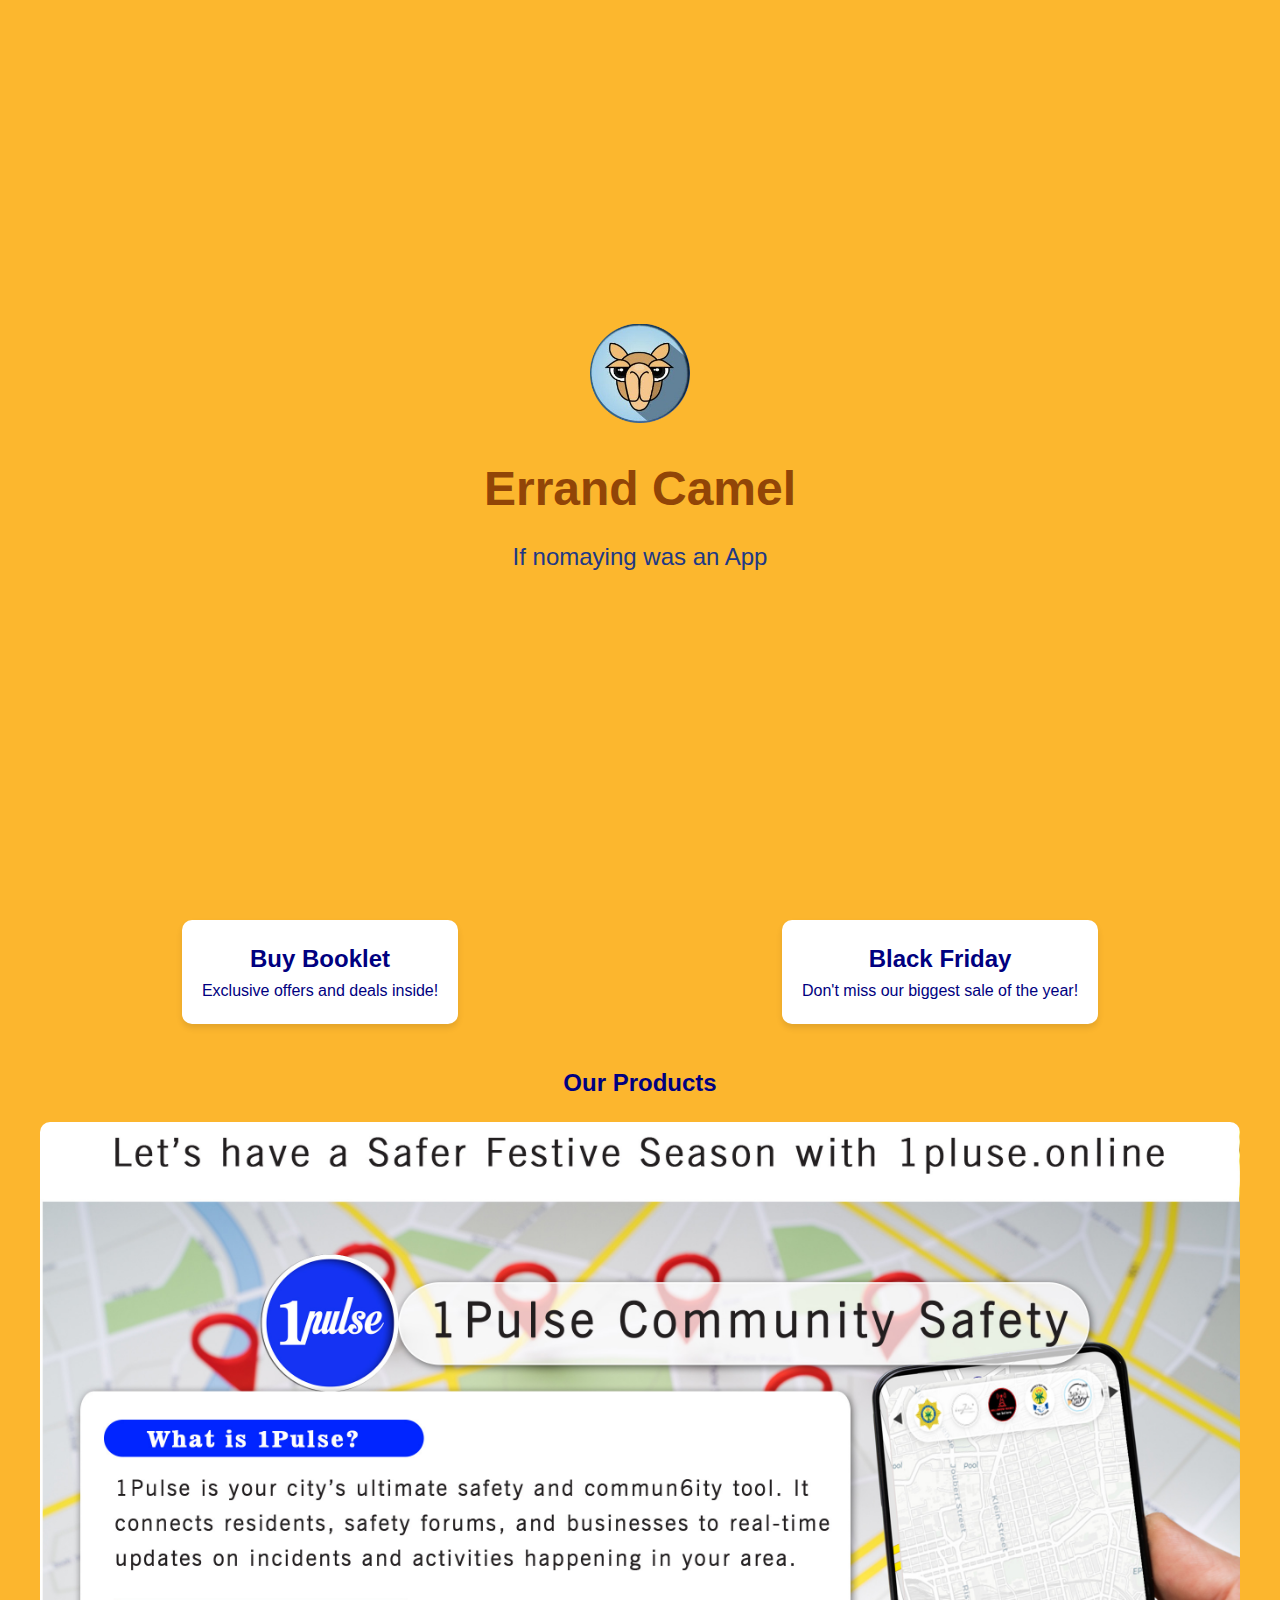
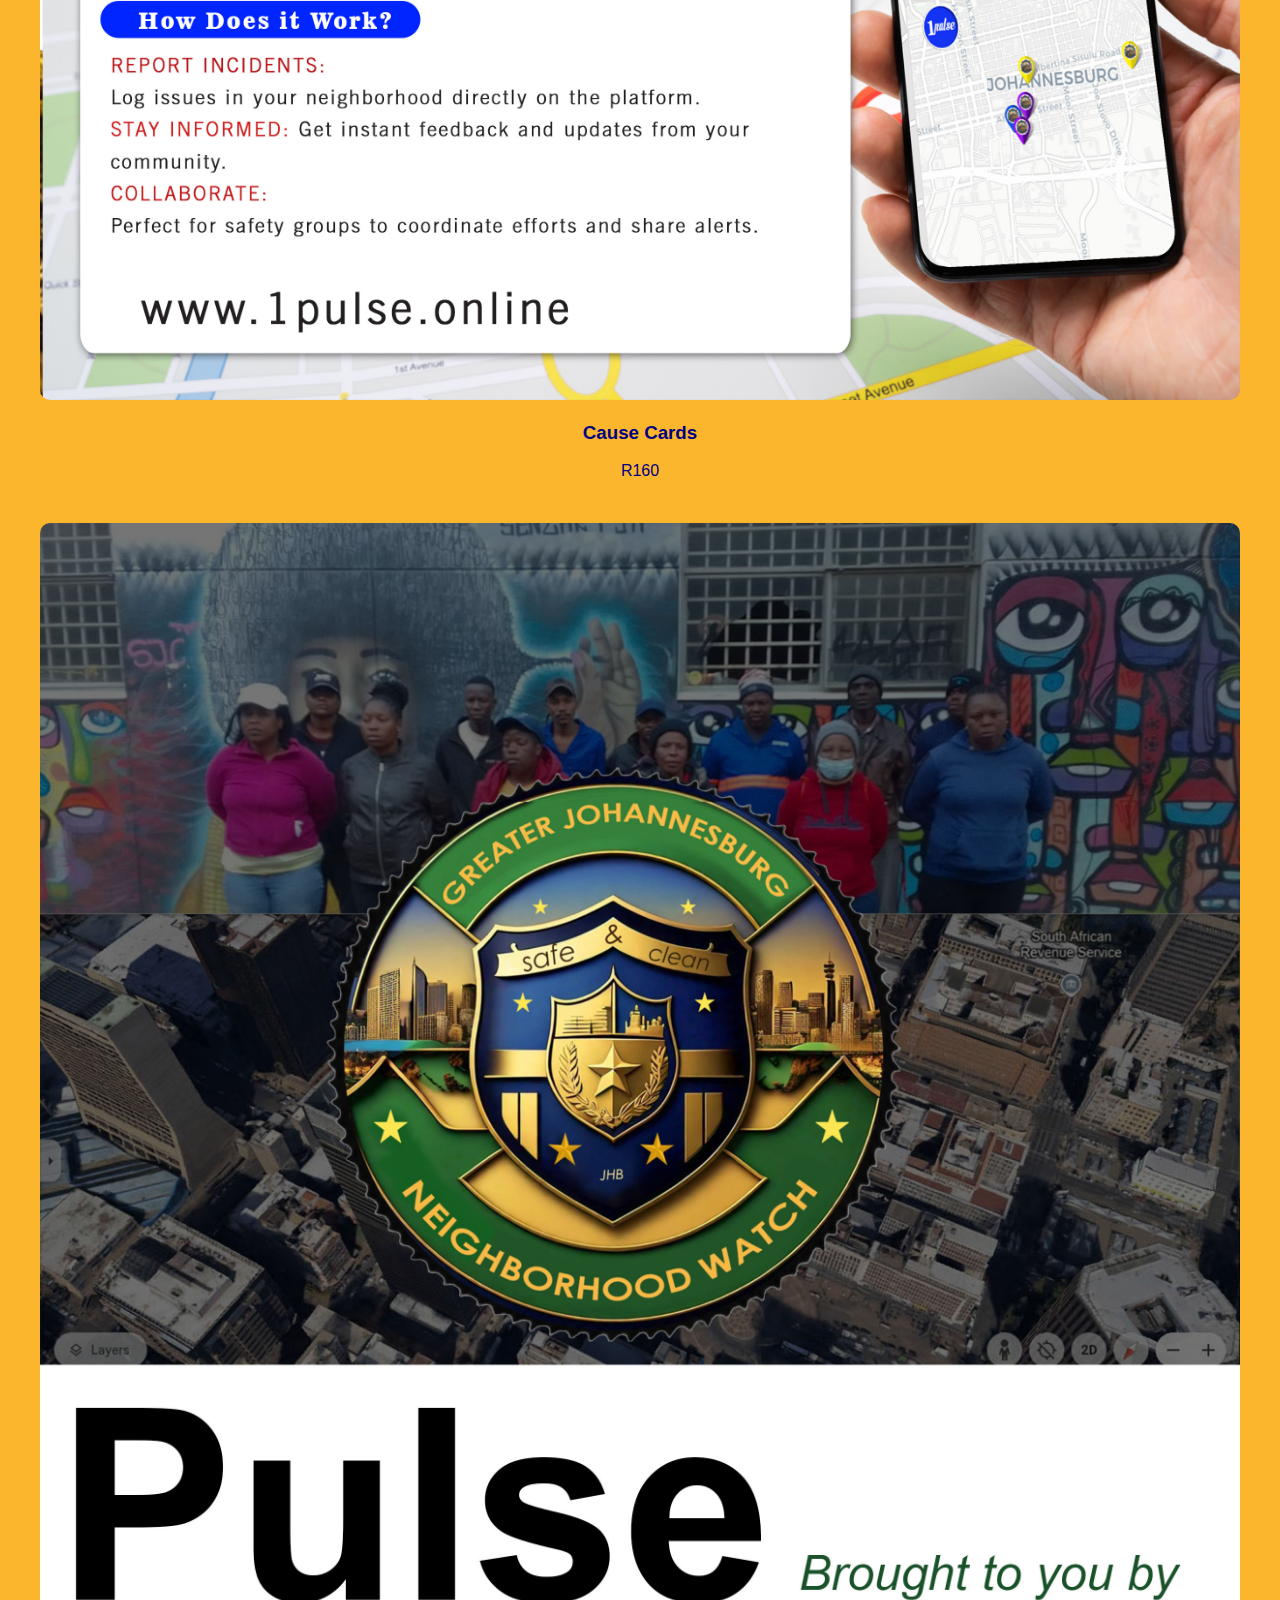
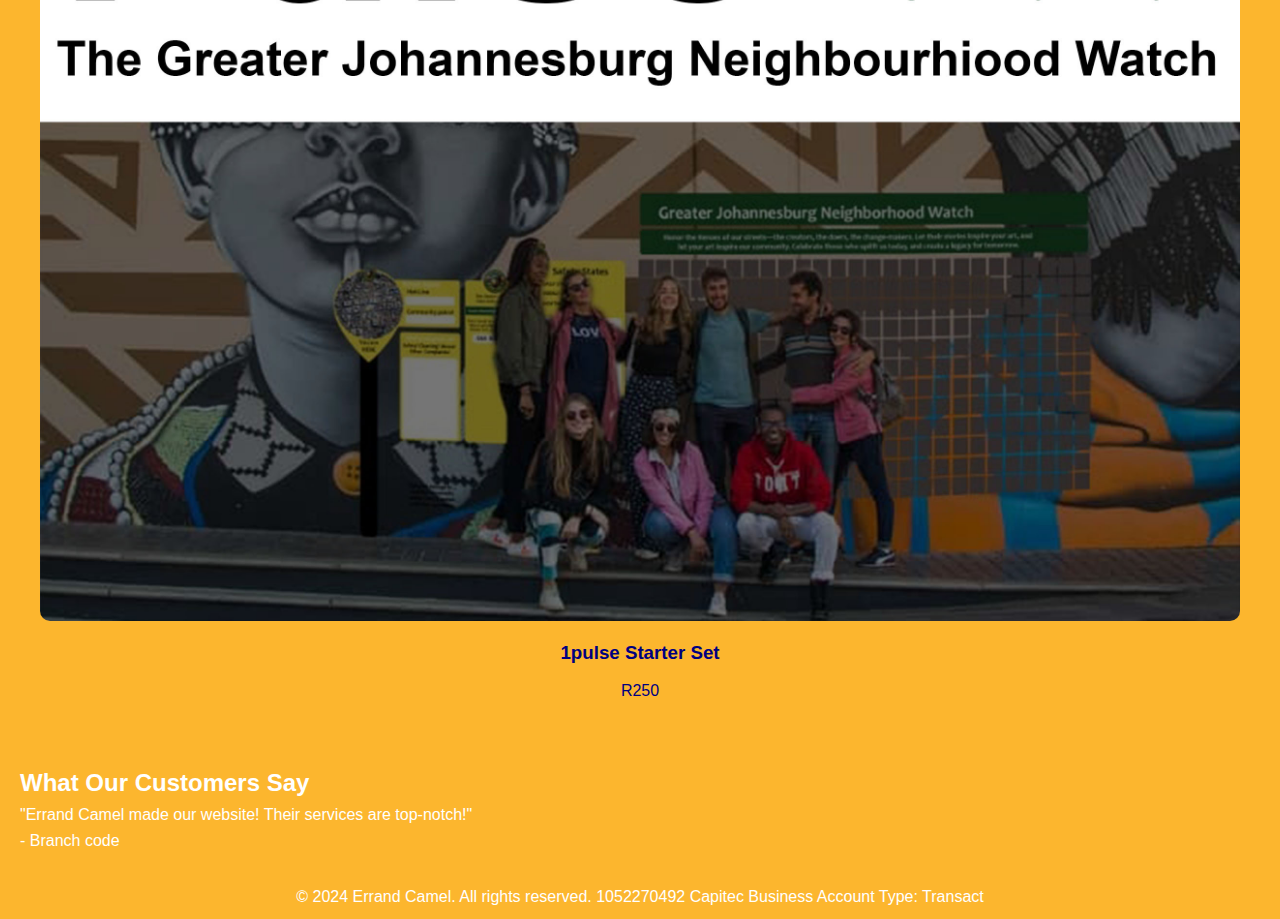
==== index.html @ 36457afc "eft" ====
<!DOCTYPE html>
<html lang="en">
<head>
    <meta charset="UTF-8">
    <meta name="viewport" content="width=device-width, initial-scale=1.0">
    <title>Errand Camel</title>
    <link rel="stylesheet" href="styles.css">
</head>
<body>
    <header class="hero">
        <div class="hero-content">
            <img src="errand camel logo.png" alt="Errand Camel Logo" class="logo">
            <h1 class="brand-name">Errand Camel</h1>
            <p class="slogan">If nomaying was an App</p>
        </div>
    </header>

    <section class="cta-section">
        <div class="cta">
            <h2>Buy Booklet</h2>
            <p>Exclusive offers and deals inside!</p>
        </div>
        <div class="cta">
            <h2>Black Friday</h2>
            <p>Don't miss our biggest sale of the year!</p>
        </div>
    </section>

    <section class="products">
        <h2>Our Products</h2>
        <div class="product-grid">
            <!-- Repeat this div for 10 products -->
            <div class="product">
                <img src="Selling.jpg" alt="Product 1">
                <h3>Cause Cards</h3>
                <p>R160</p>
            </div>
        </div>

        <div class="product-grid">
            <!-- Repeat this div for 10 products -->
            <div class="product">
                <img src="Pulse Cover.jpg" alt="Product 1">
                <h3>1pulse Starter Set</h3>
                <p>R250</p>
            </div>
        </div>
    </section>

    <section class="testimonials">
        <h2>What Our Customers Say</h2>
        <div class="testimonial">
            <p>"Errand Camel made our website! Their services are top-notch!"</p>
            <p>- Branch code</p>
        </div>
        <!-- Add more testimonials -->
    </section>

    <footer>
        <p>&copy; 2024 Errand Camel. All rights reserved. 1052270492
            Capitec Business Account
            Type: Transact</p>
    </footer>
</body>
</html>
---- styles.css ----
/* General Reset */
* {
    margin: 0;
    padding: 0;
    box-sizing: border-box;
}

body {
    font-family: 'Arial', sans-serif;
    color: navy;
    line-height: 1.6;
}

.hero {
    background-image: url('yellow.jpg');
    background-size: cover;
    background-position: center;
    height: 100vh;
    display: flex;
    align-items: center;
    justify-content: center;
    text-align: center;
    color: rgb(145, 69, 7);
}


.slogan {
    font-size: 1.5rem;
    font-style: normal;
    color: rgb(32, 56, 133);
}

.cta-section {
    display: flex;
    justify-content: space-around;
    background-color: #fcb62e;
    padding: 20px;
}


.hero-content .logo {
    width: 100px;
    height: auto;
    margin-bottom: 20px;
}

.brand-name {
    font-size: 3rem;
    margin-bottom: 10px;
    font-family: 'Bauhaus 93', sans-serif;
}


.cta {
    text-align: center;
    background-color: #ffffff;
    padding: 20px;
    border-radius: 10px;
    box-shadow: 0 4px 6px rgba(0, 0, 0, 0.1);
    opacity: ;
}

.products {
    padding: 20px;
    text-align: center;
    background-color: #fcb62e;
}

.product-grid {
    display: grid;
    grid-template-columns: repeat(auto-fit, minmax(150px, 1fr));
    gap: 20px;
    padding: 20px;
}

.product img {
    width: 100%;
    border-radius: 10px;
}

.product h3 {
    margin: 10px 0;
}

.testimonials {
    padding: 20px;
    background-color: #fcb62e;
    color: white;
}

footer {
    background-color: #fcb62e;
    color: white;
    text-align: center;
    padding: 10px;
}
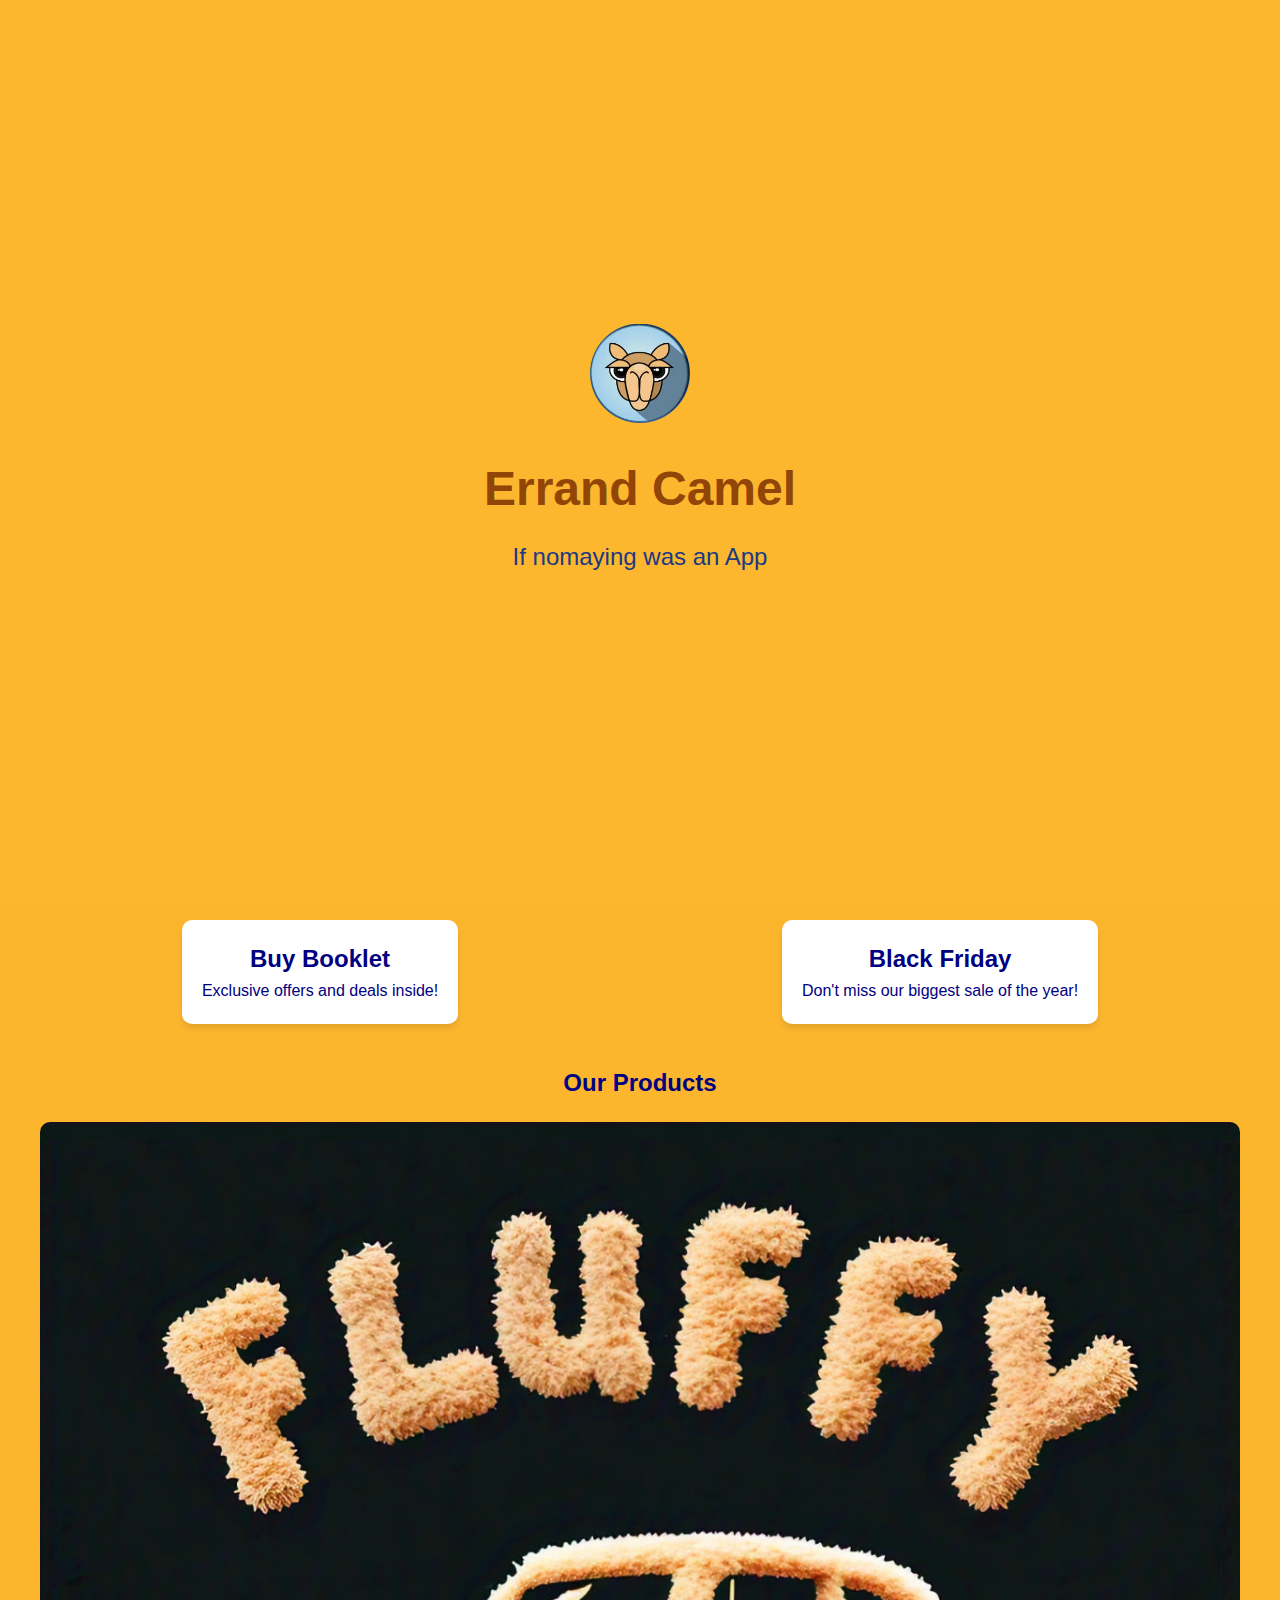
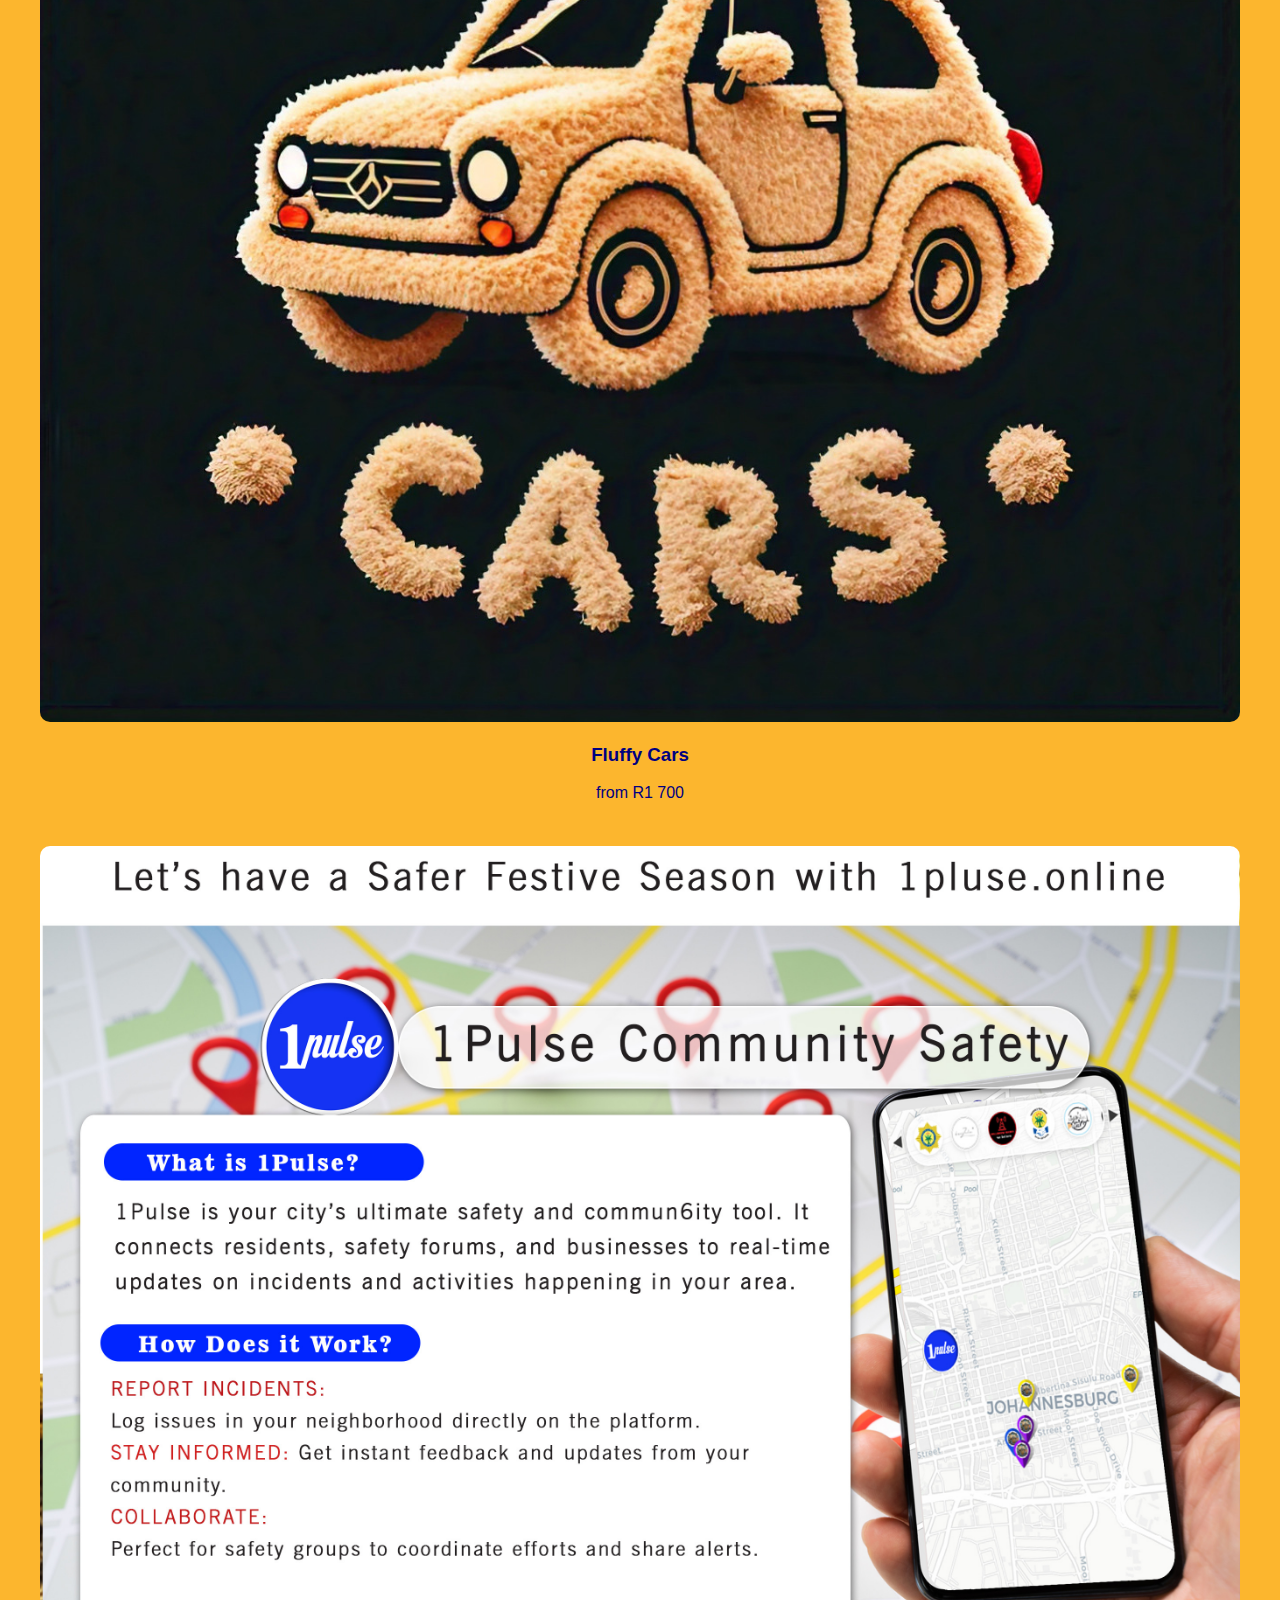
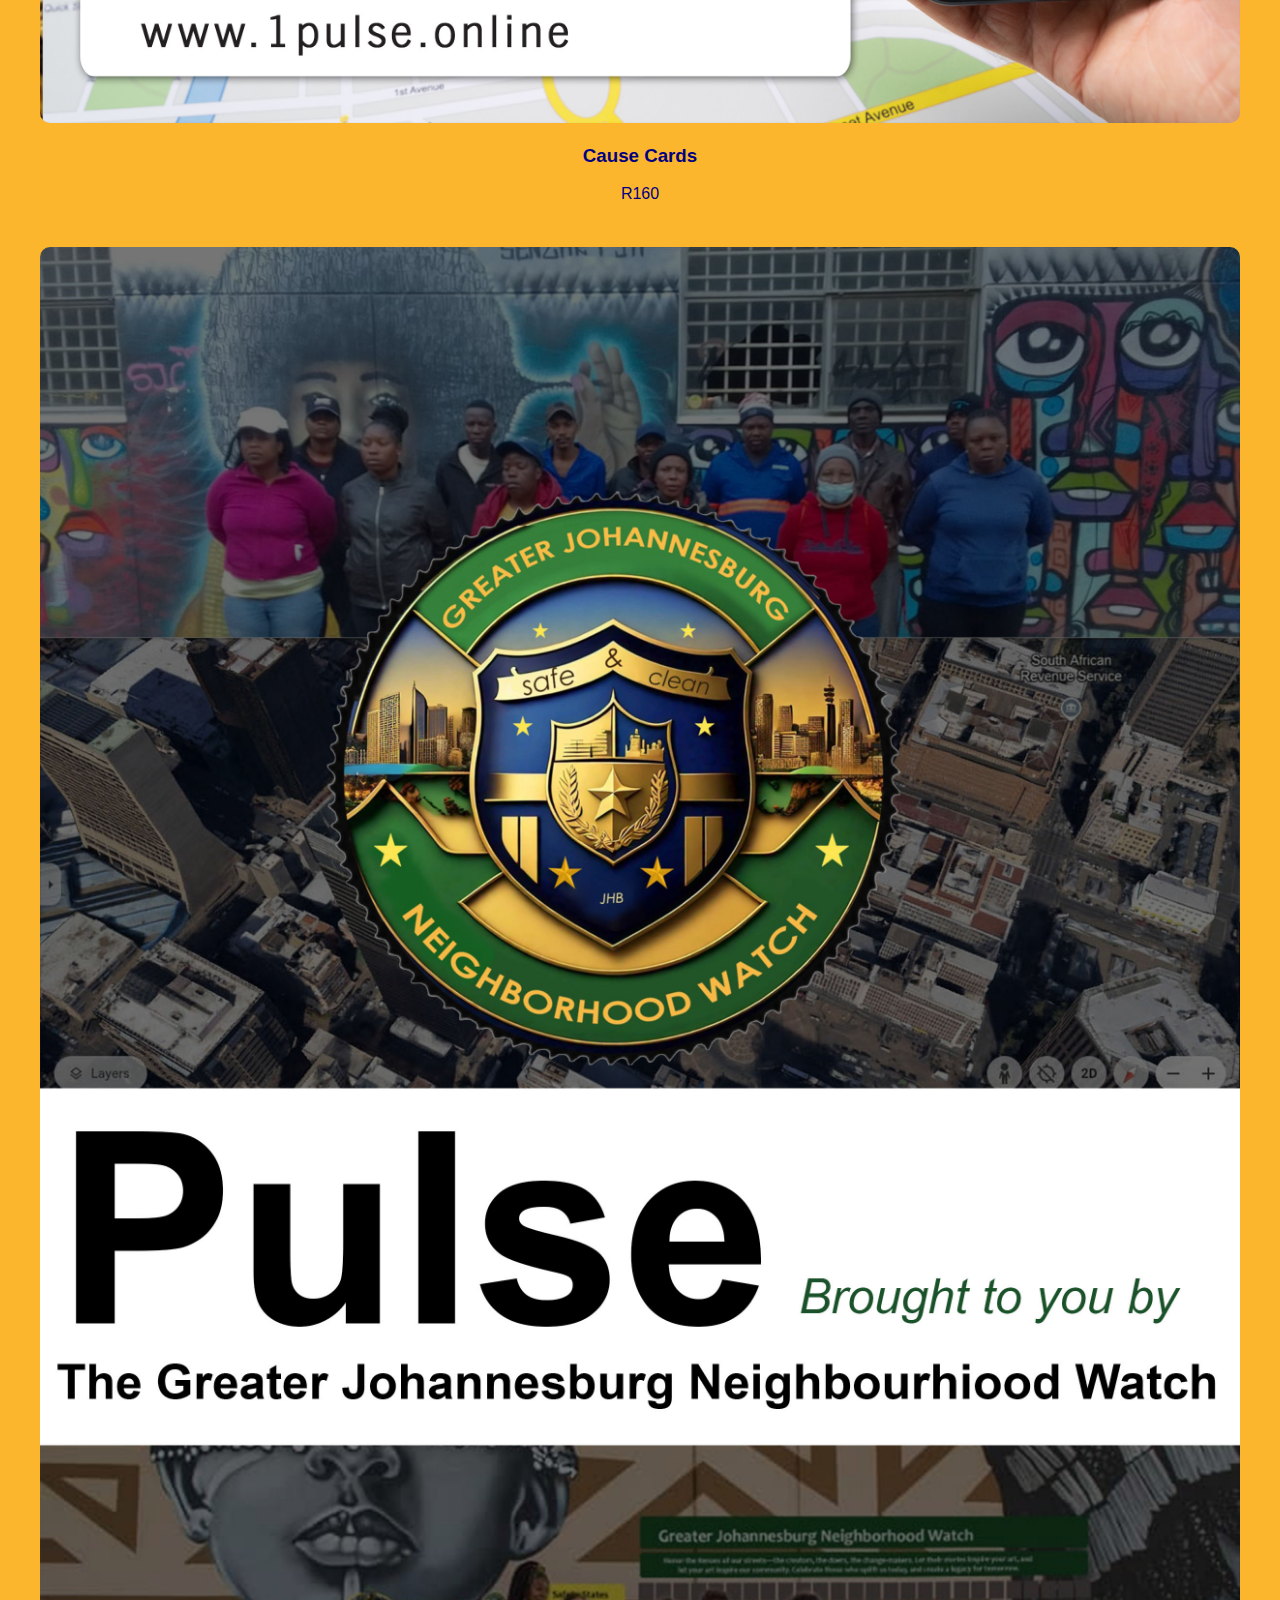
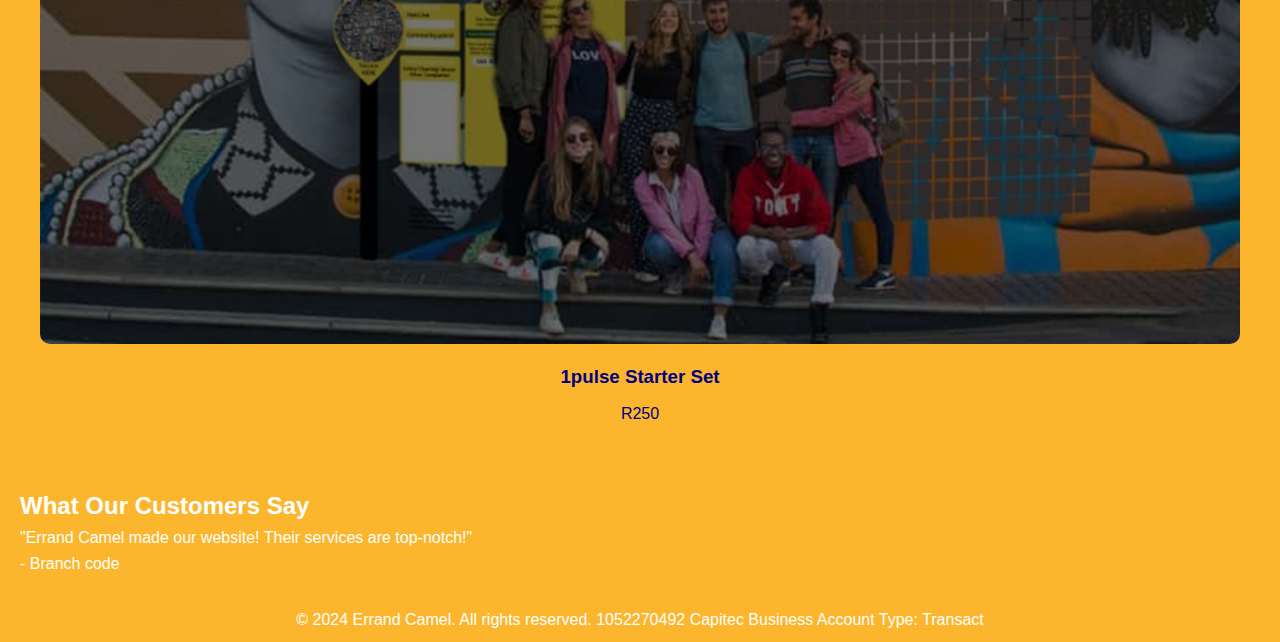
==== commit 8b3d710d: "fluf" ====
--- a/index.html
+++ b/index.html
@@ -28,6 +28,14 @@
 
     <section class="products">
         <h2>Our Products</h2>
+        <div class="product-grid">
+            <!-- Repeat this div for 10 products -->
+            <div class="product">
+                <img src="fluffy.jpg" alt="Product 1">
+                <h3>Fluffy Cars</h3>
+                <p>from R1 700</p>
+            </div>
+        </div>
         <div class="product-grid">
             <!-- Repeat this div for 10 products -->
             <div class="product">
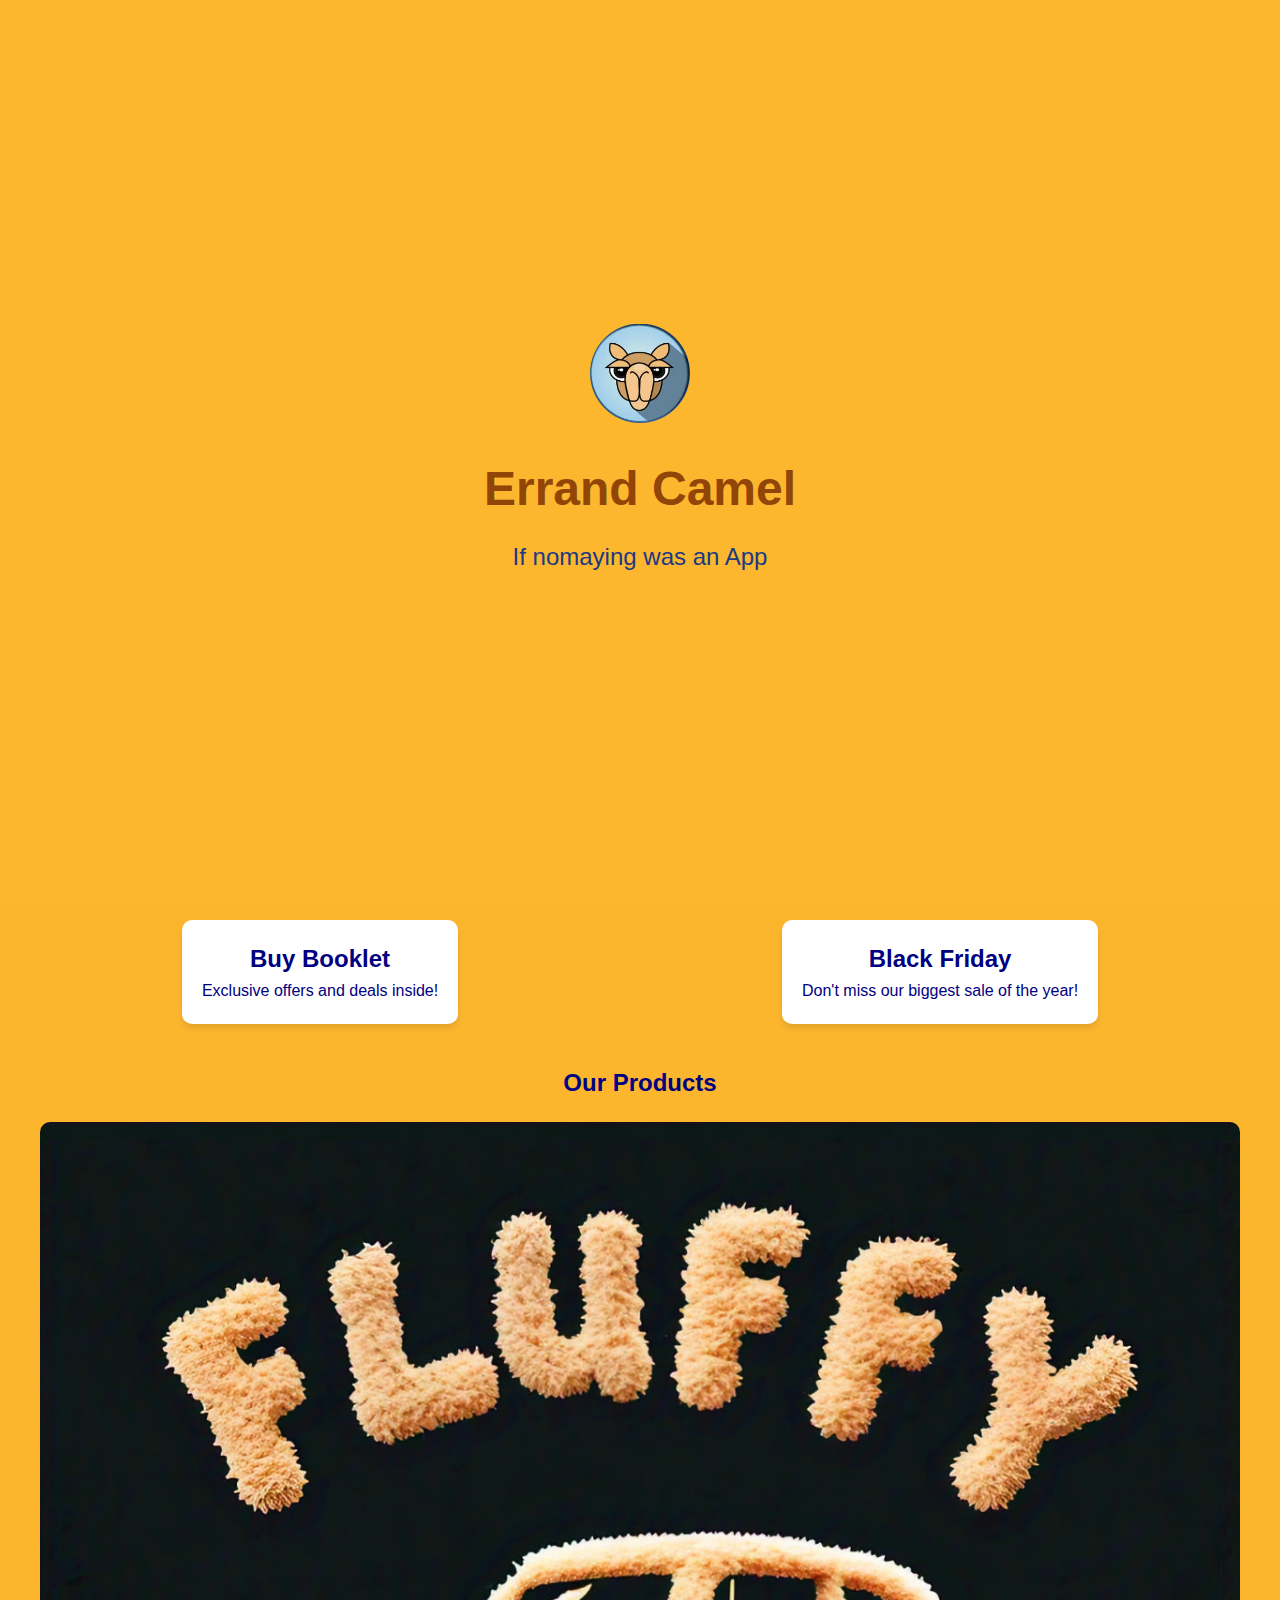
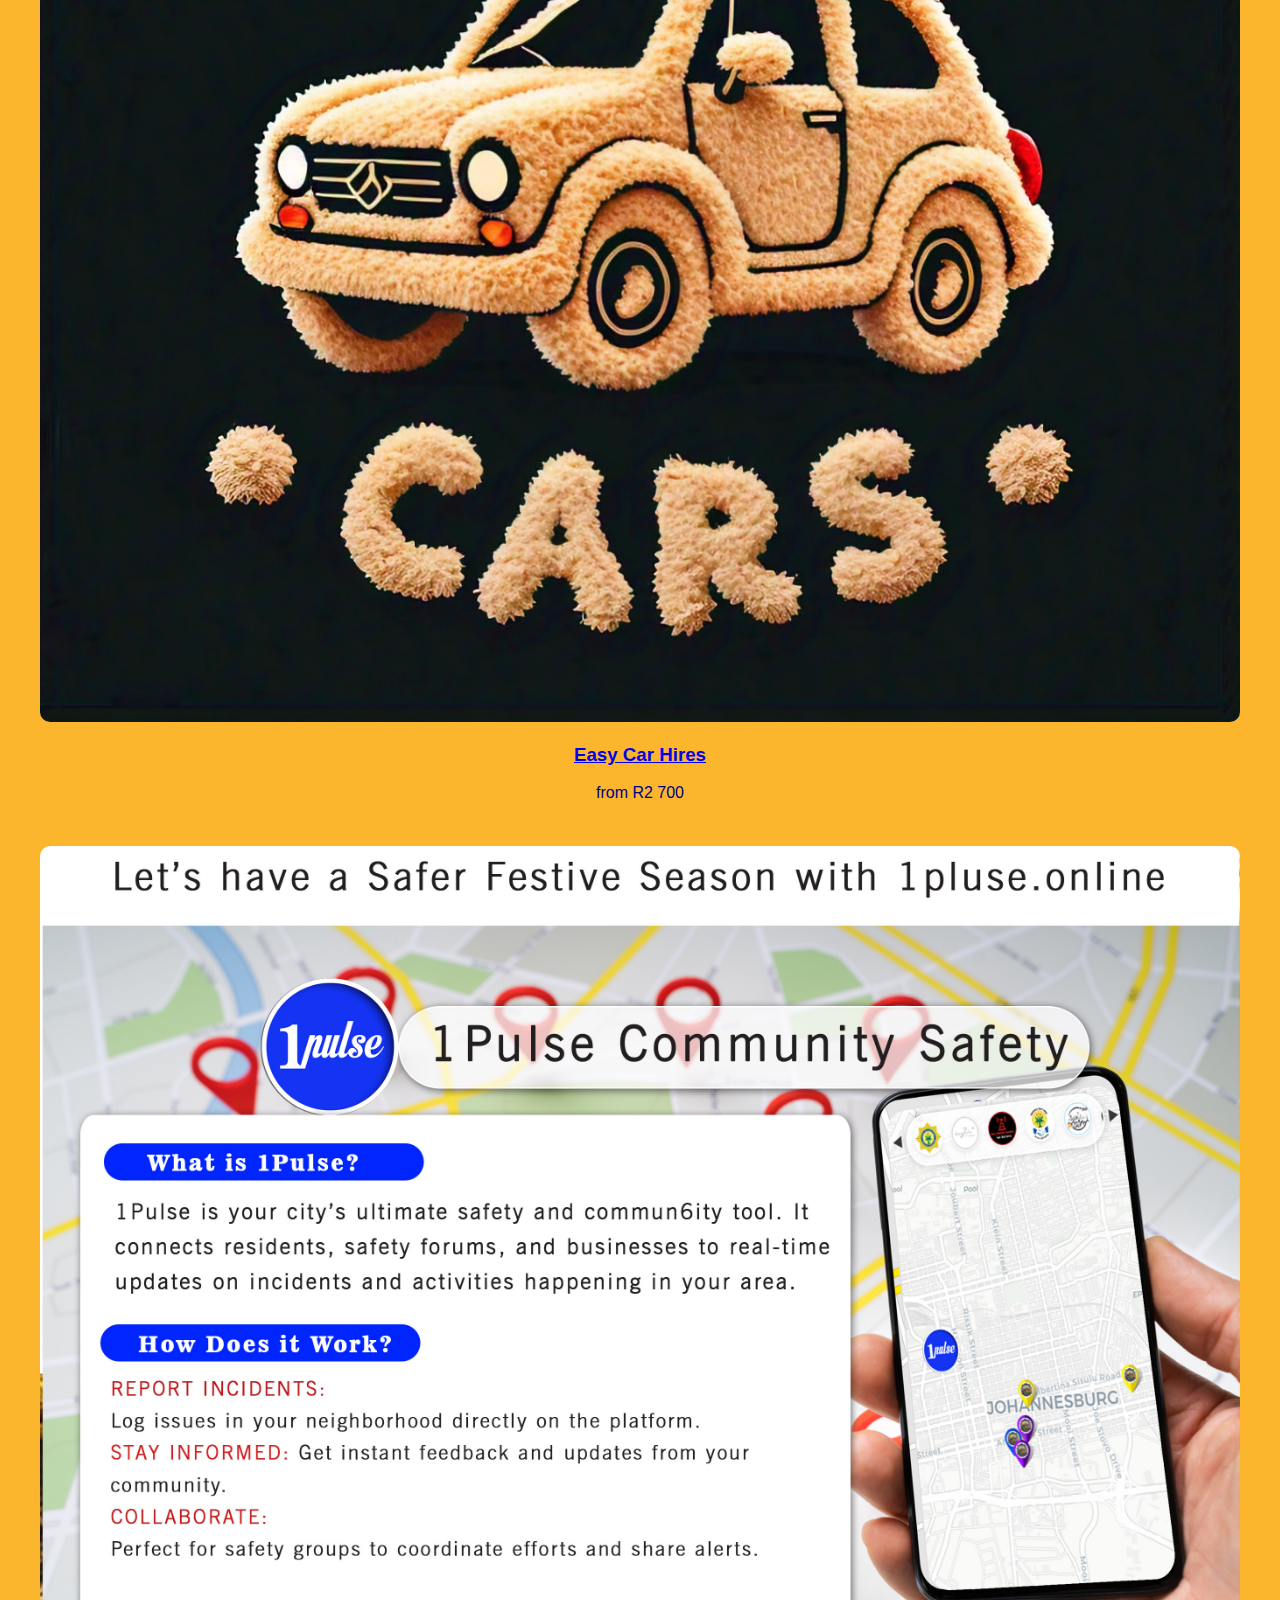
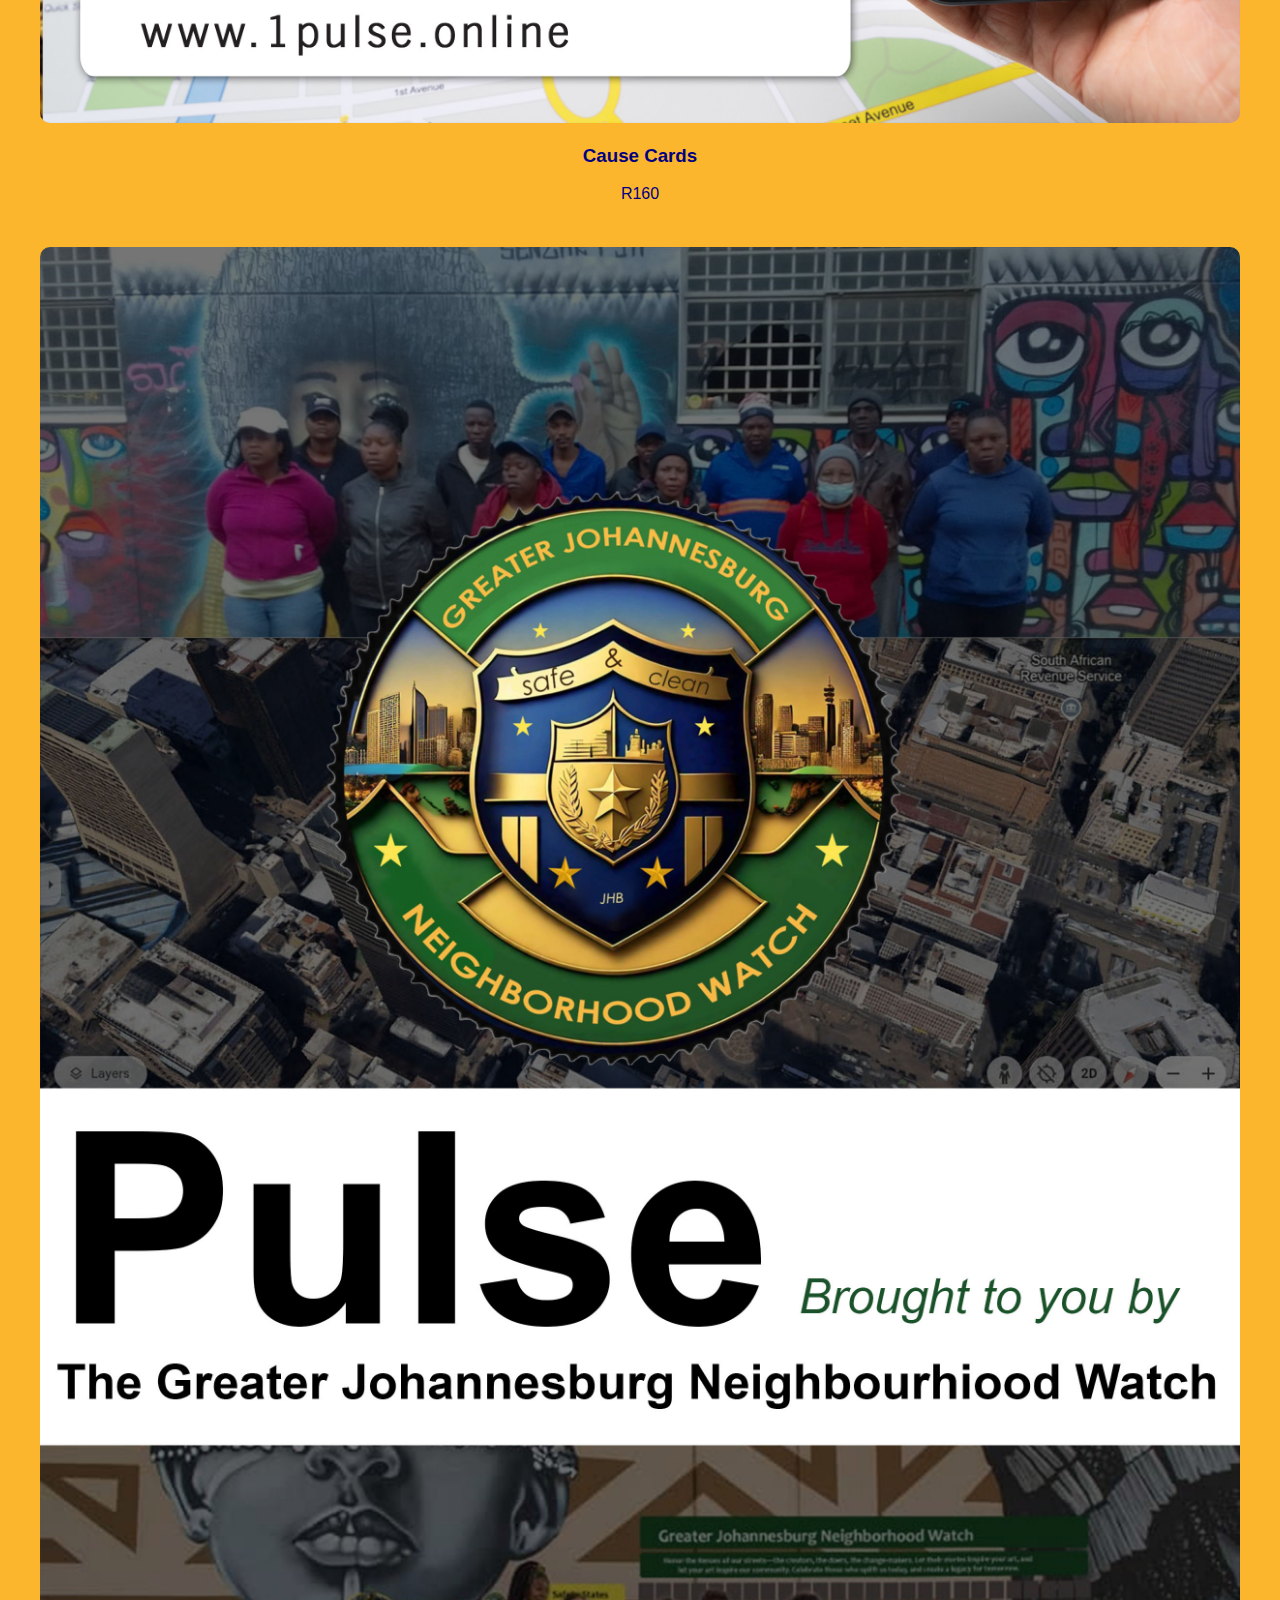
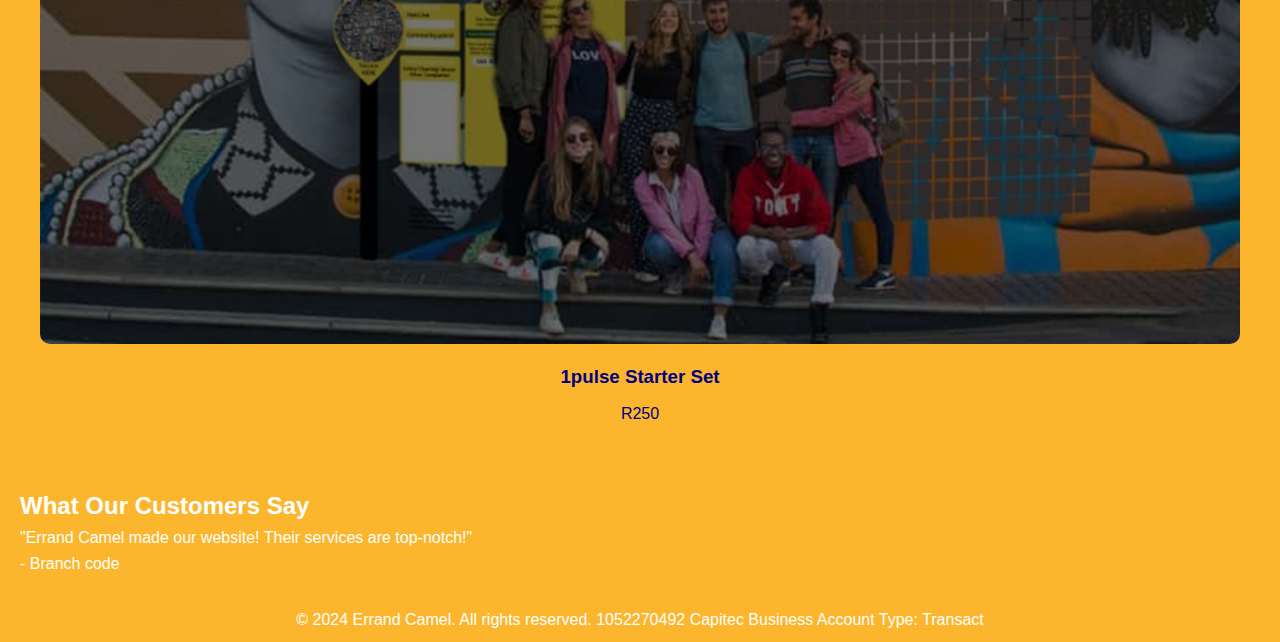
==== commit de3b7ac3: "Update index.html" ====
--- a/index.html
+++ b/index.html
@@ -31,9 +31,9 @@
         <div class="product-grid">
             <!-- Repeat this div for 10 products -->
             <div class="product">
-                <img src="fluffy.jpg" alt="Product 1">
-                <h3>Fluffy Cars</h3>
-                <p>from R1 700</p>
+                <a href="carhire.html"><img src="fluffy.jpg" alt="Product 1"></a>
+                <a href="carhire.html" ><h3>Easy Car Hires</h3></a>
+                <p>from R2 700</p>
             </div>
         </div>
         <div class="product-grid">
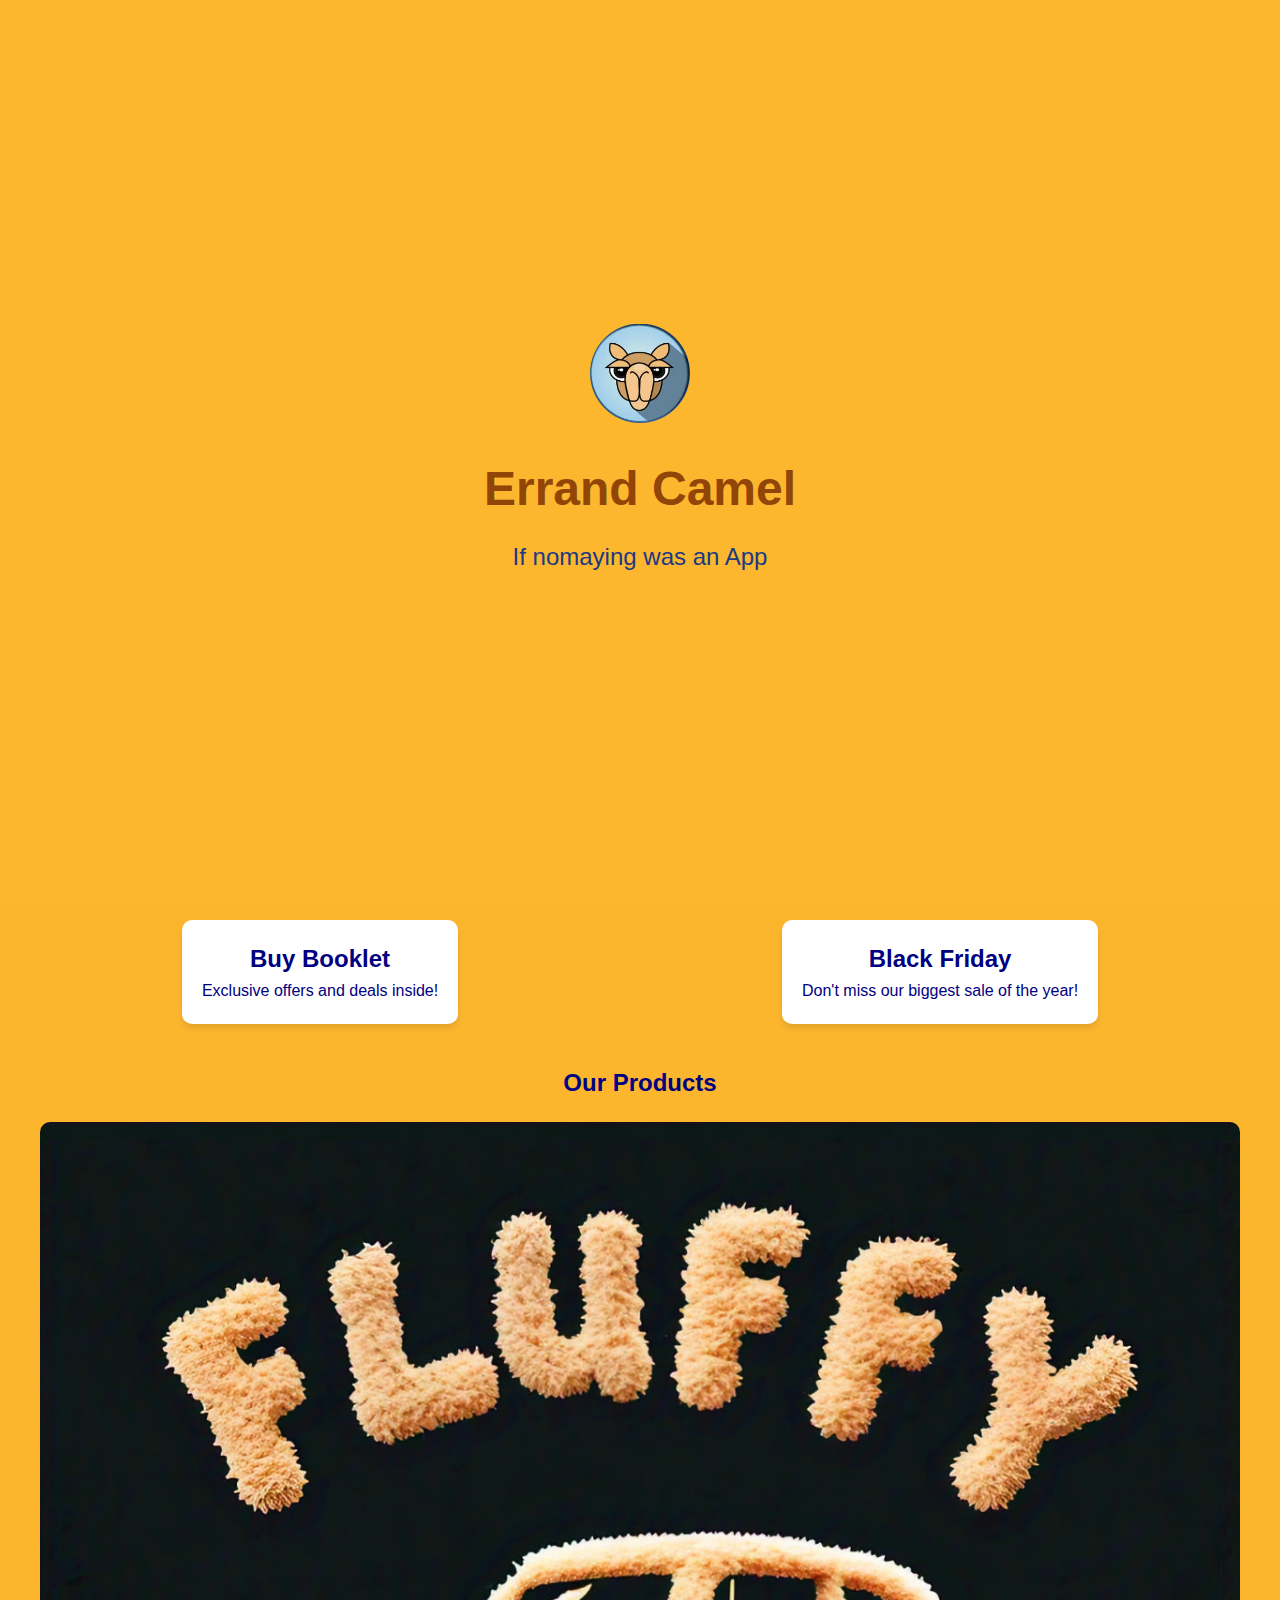
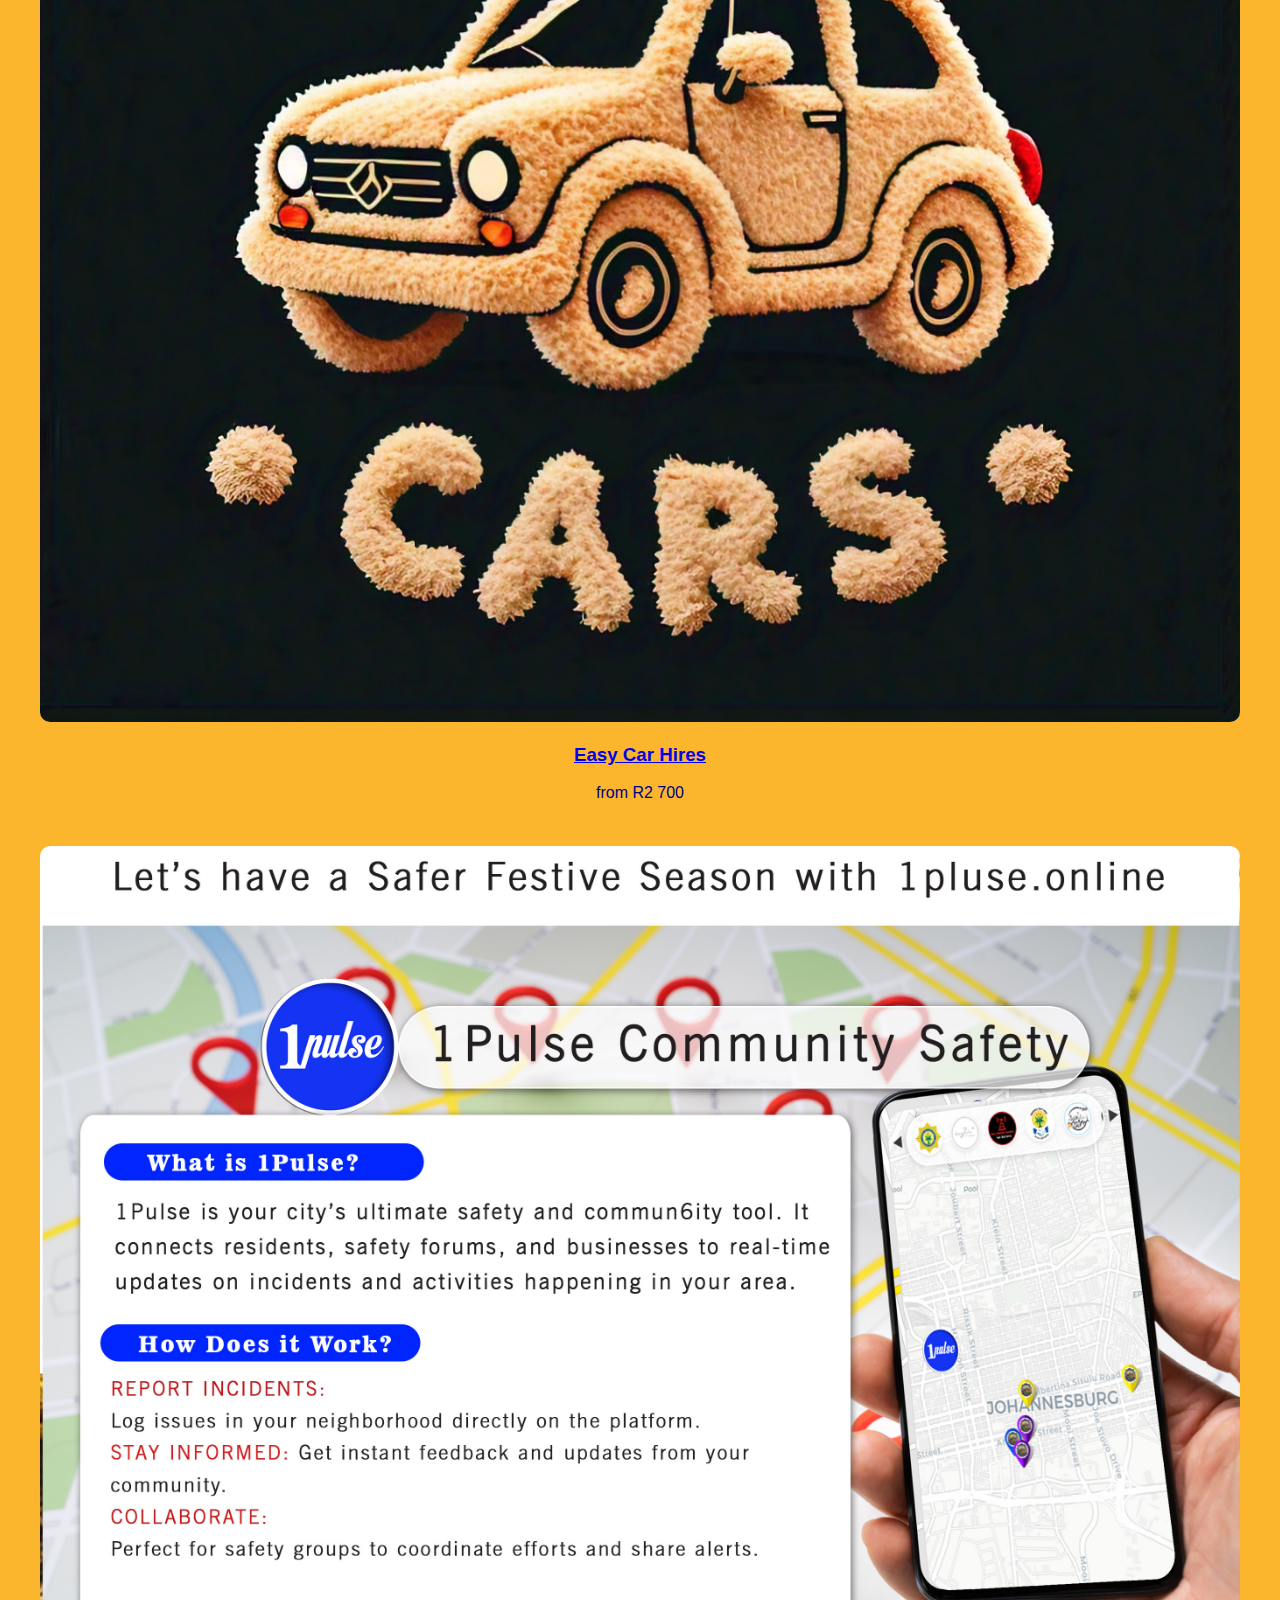
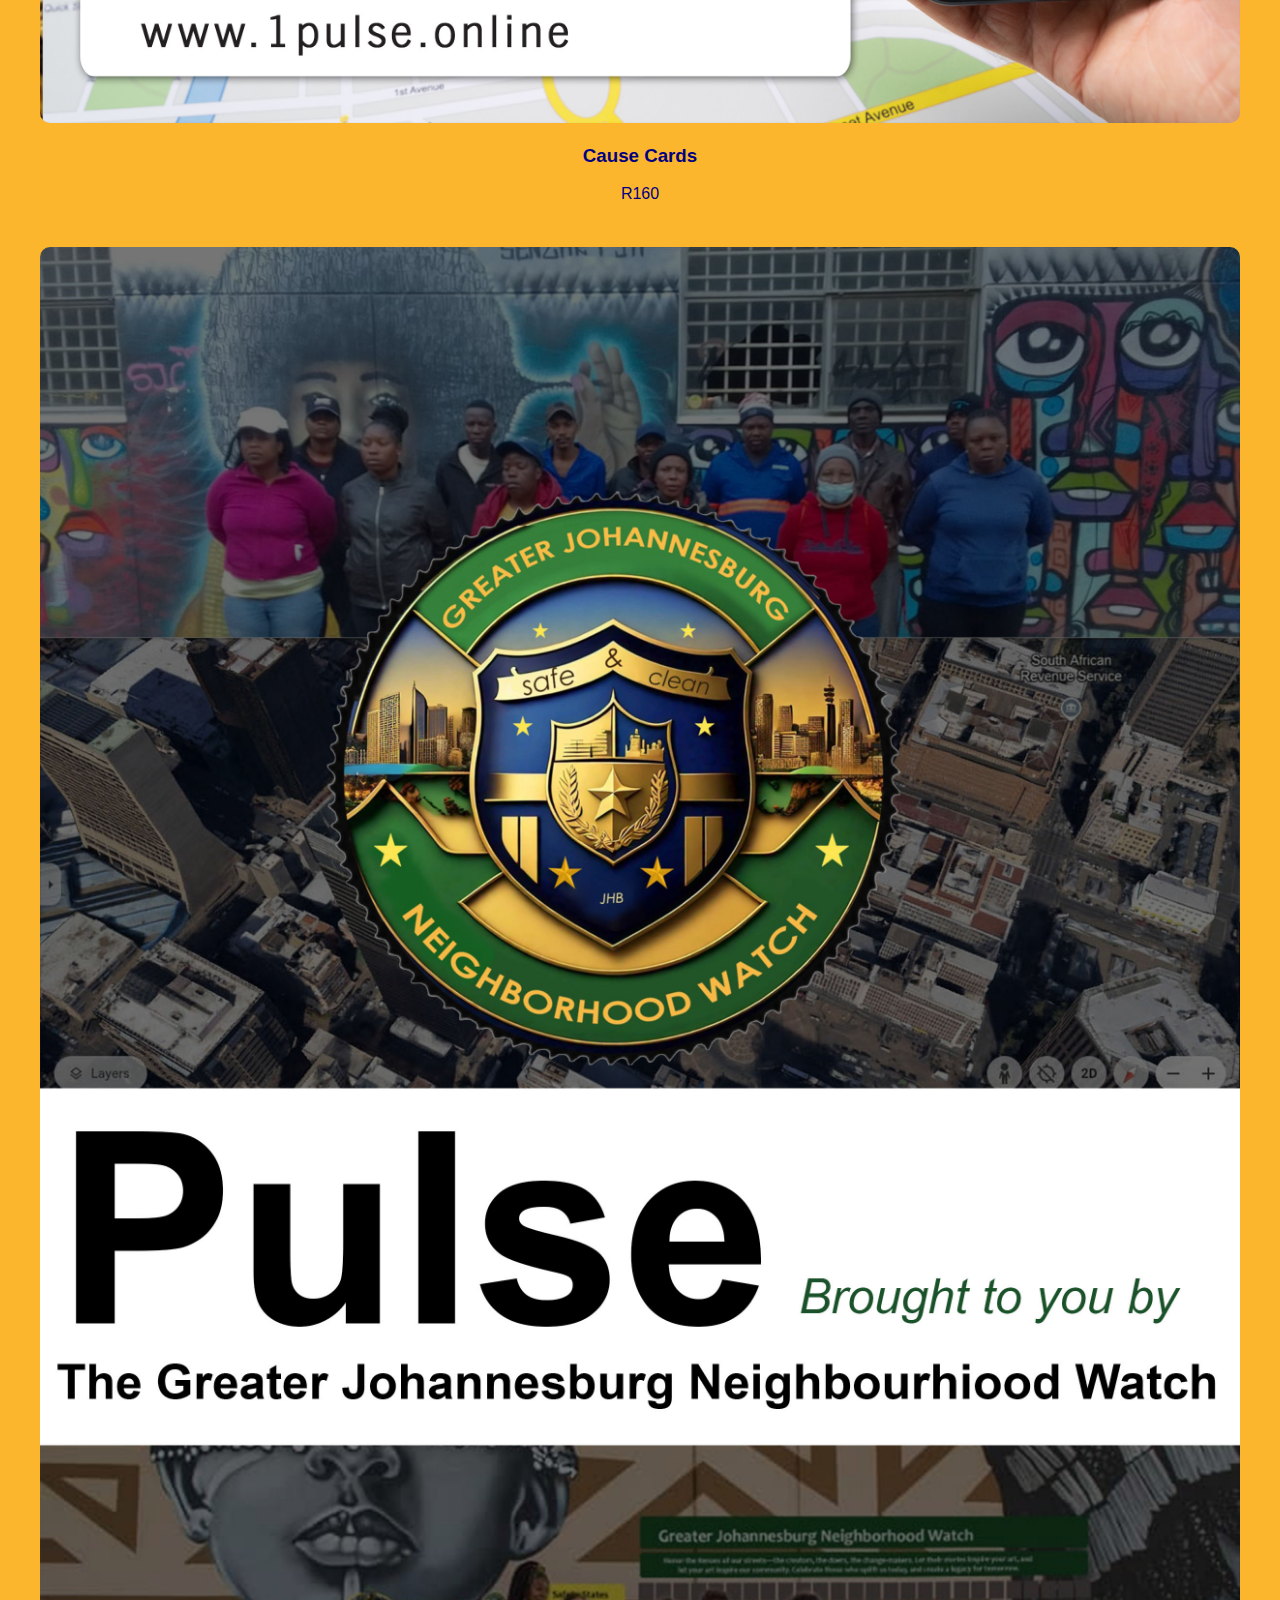
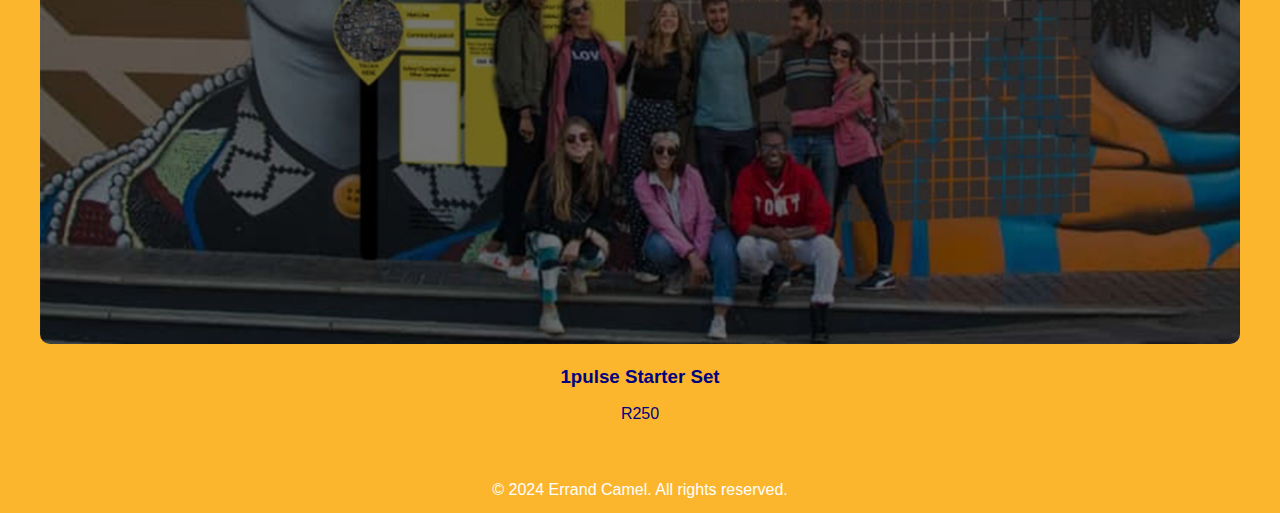
==== commit dce6437b: "Update index.html" ====
--- a/index.html
+++ b/index.html
@@ -1,6 +1,29 @@
 <!DOCTYPE html>
 <html lang="en">
 <head>
+  <!-- Meta Description for SEO -->
+  <meta name="description" content="Errand Camel provides innovative transportation, errand running solutions, and cutting-edge technology for team management. Explore our products like Easy Car Hires, The Greater Johannesburg Neighborhood Oversight, and Fluffy Cars merchandise." />
+
+  <!-- Meta Keywords (optional, but helpful) -->
+  <meta name="keywords" content="Errand Camel, transportation, errand running, tech innovation, car hire, Johannesburg neighborhood, Fluffy Cars, merchandise, team management solutions" />
+
+  <!-- Title for SEO -->
+  <title>Errand Camel - Innovating Transportation & Errand Running Solutions</title>
+
+  <!-- Open Graph Meta Tags (for Facebook and other social media platforms) -->
+  <meta property="og:title" content="Errand Camel - Innovating Transportation & Errand Running Solutions" />
+  <meta property="og:description" content="Errand Camel specializes in transportation solutions, errand running services, and tech innovations. Explore our product offerings like Easy Car Hires and Fluffy Cars gift shop." />
+  <meta property="og:image" content="URL_TO_AN_IMAGE_FOR_SOCIAL_SHARE" /> <!-- Replace with a relevant image URL -->
+  <meta property="og:url" content="https://www.errandcamel.com" /> <!-- Replace with your actual website URL -->
+  <meta property="og:type" content="website" />
+
+  <!-- Twitter Card Meta Tags (for Twitter sharing) -->
+  <meta name="twitter:card" content="summary_large_image" />
+  <meta name="twitter:title" content="Errand Camel - Innovating Transportation & Errand Running Solutions" />
+  <meta name="twitter:description" content="Errand Camel provides innovative transportation, errand running solutions, and cutting-edge technology. Explore our products like Easy Car Hires and Fluffy Cars merchandise." />
+  <meta name="twitter:image" content="URL_TO_AN_IMAGE_FOR_SOCIAL_SHARE" /> <!-- Replace with a relevant image URL -->
+  <meta name="twitter:url" content="https://www.errandcamel.com" /> <!-- Replace with your actual website URL -->
+
     <meta charset="UTF-8">
     <meta name="viewport" content="width=device-width, initial-scale=1.0">
     <title>Errand Camel</title>
@@ -55,19 +78,13 @@
         </div>
     </section>
 
-    <section class="testimonials">
-        <h2>What Our Customers Say</h2>
-        <div class="testimonial">
-            <p>"Errand Camel made our website! Their services are top-notch!"</p>
-            <p>- Branch code</p>
-        </div>
-        <!-- Add more testimonials -->
-    </section>
+   
 
     <footer>
-        <p>&copy; 2024 Errand Camel. All rights reserved. 1052270492
+&copy; 2024 Errand Camel. All rights reserved. 
+        <!--- . 1052270492
             Capitec Business Account
-            Type: Transact</p>
+            Type: Transact--->
     </footer>
 </body>
 </html>
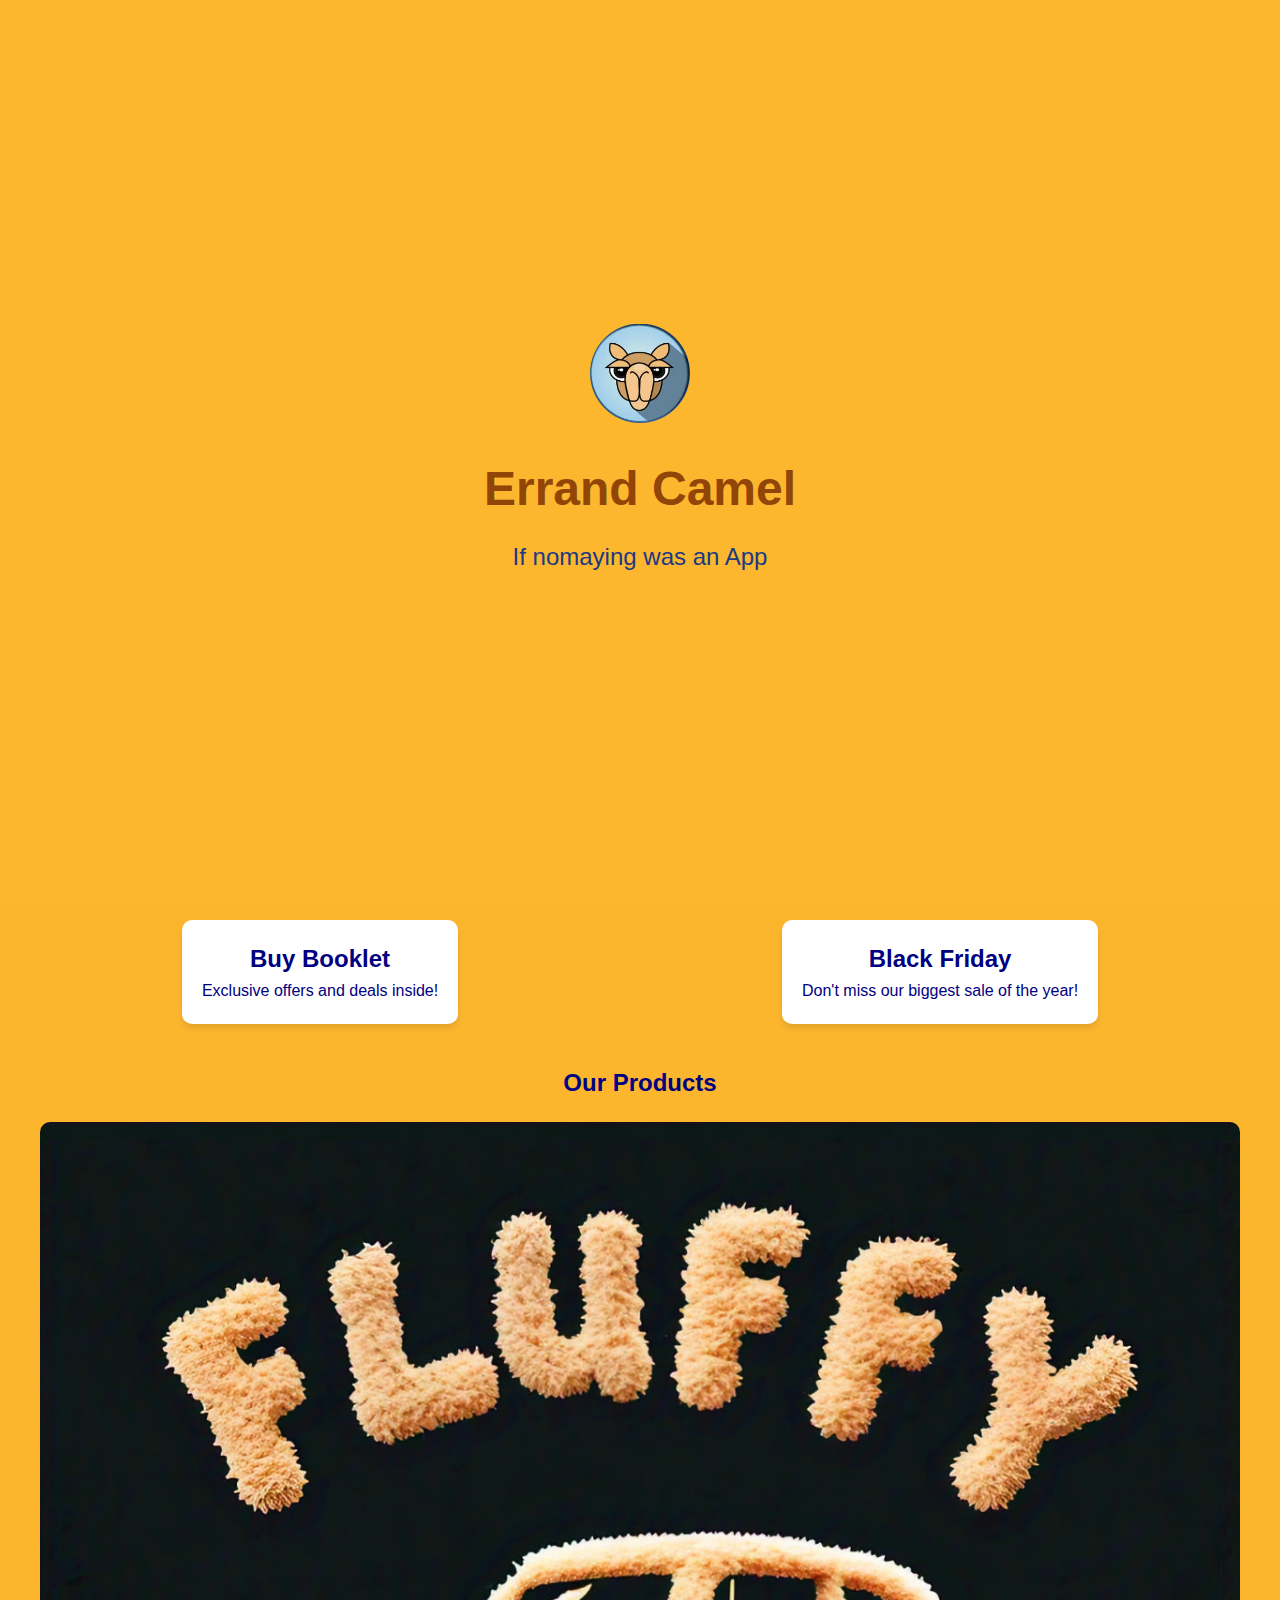
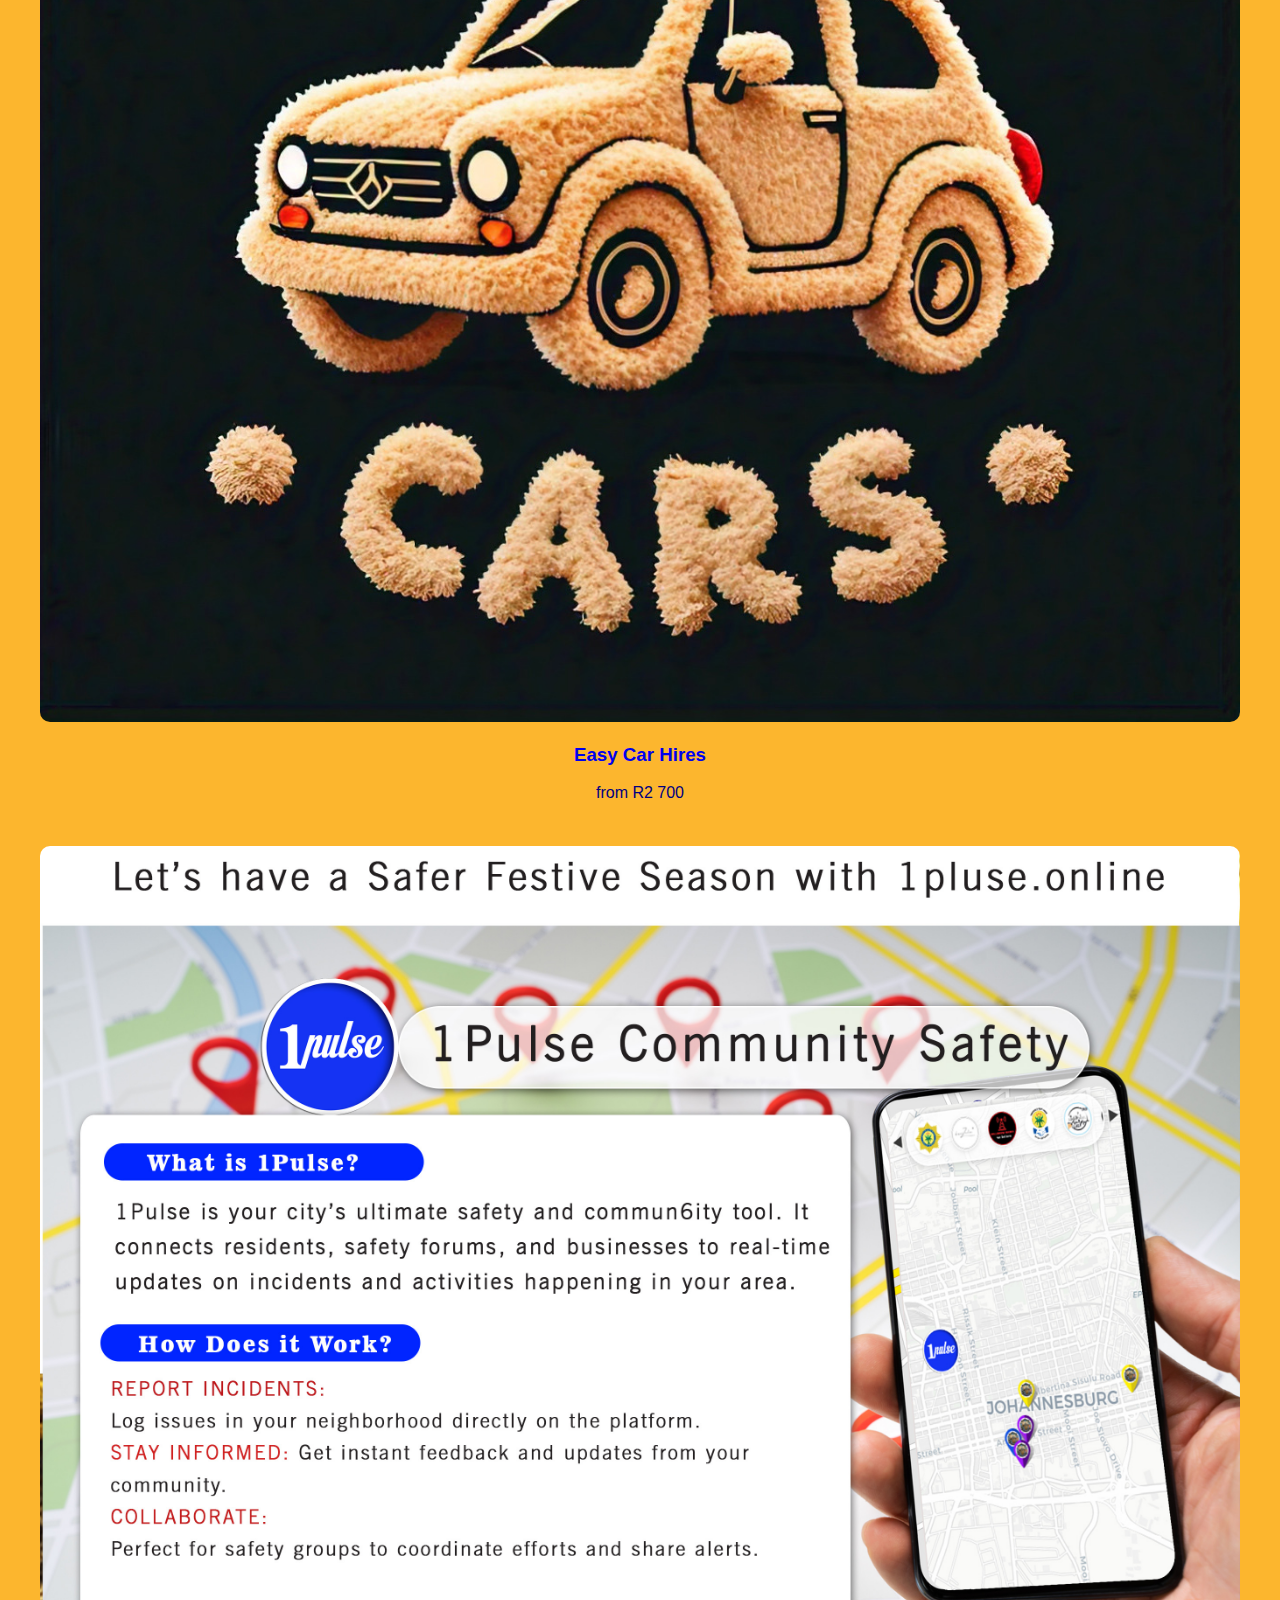
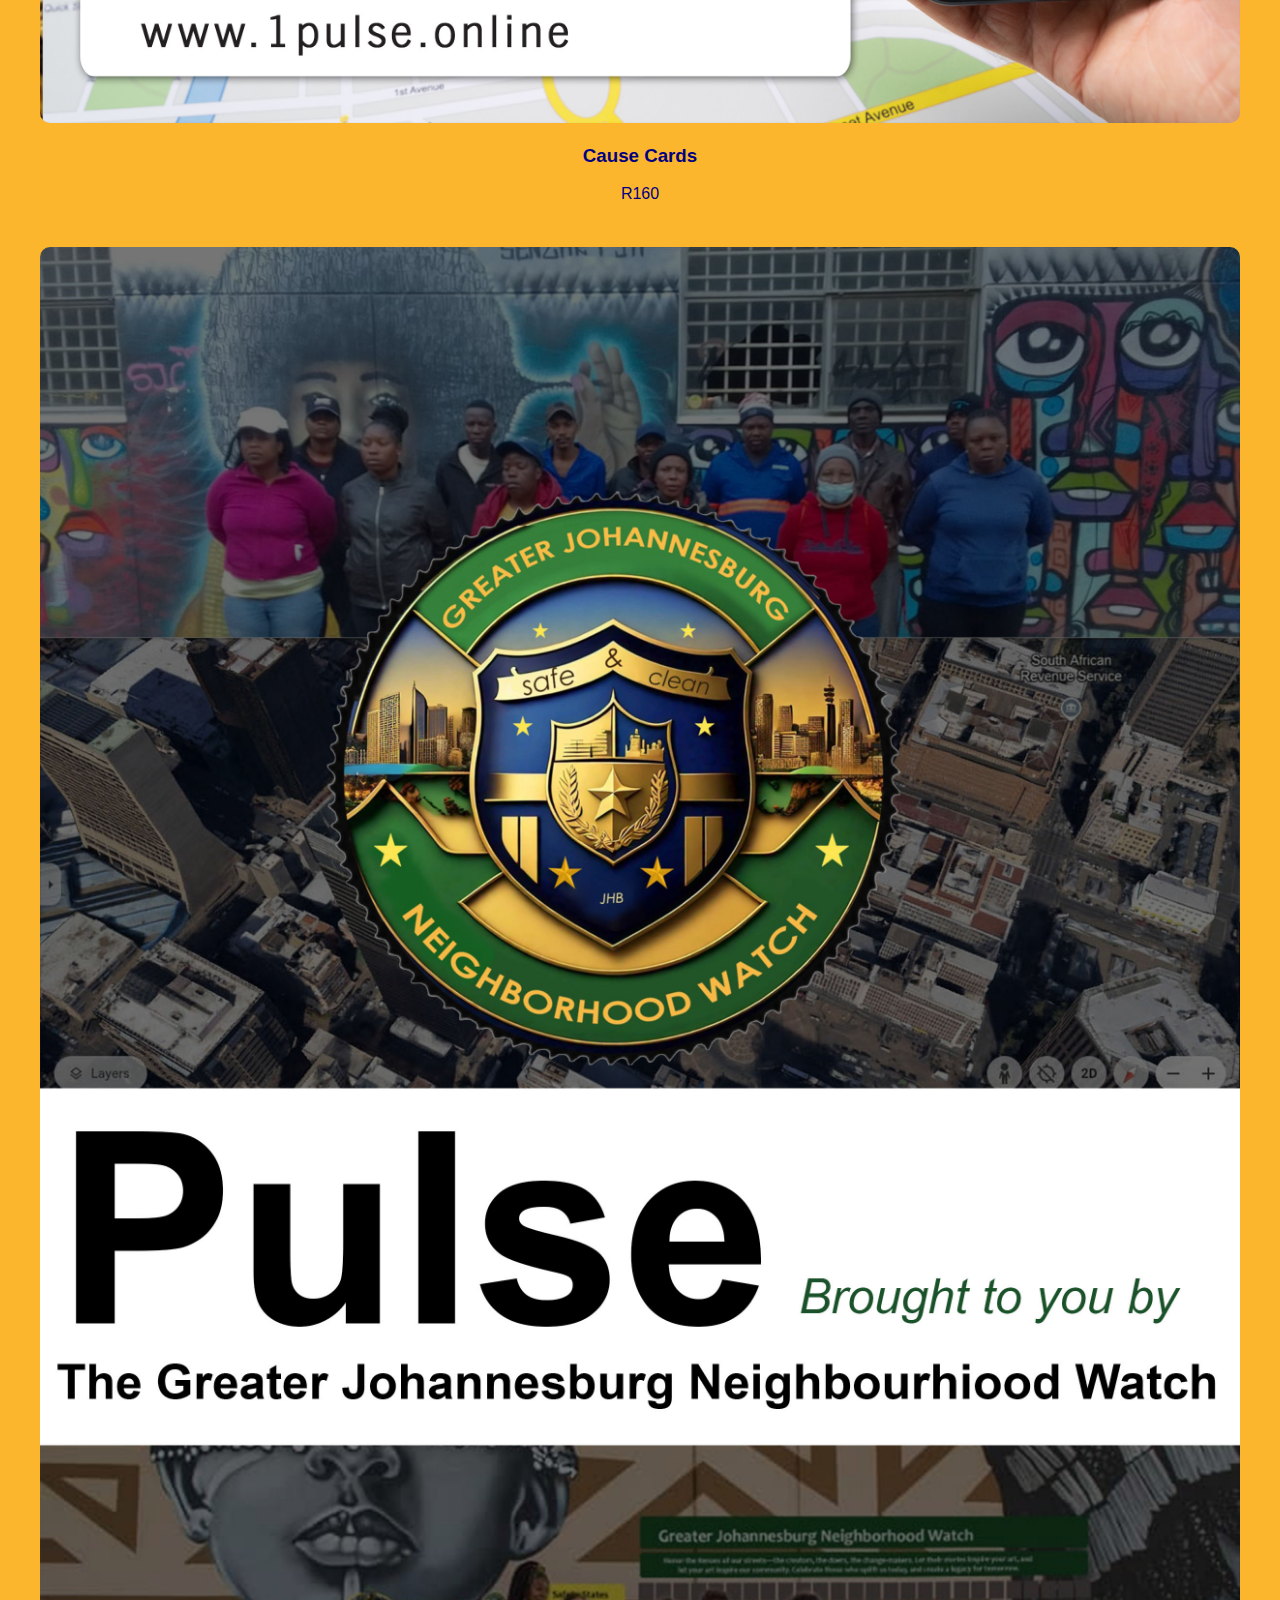
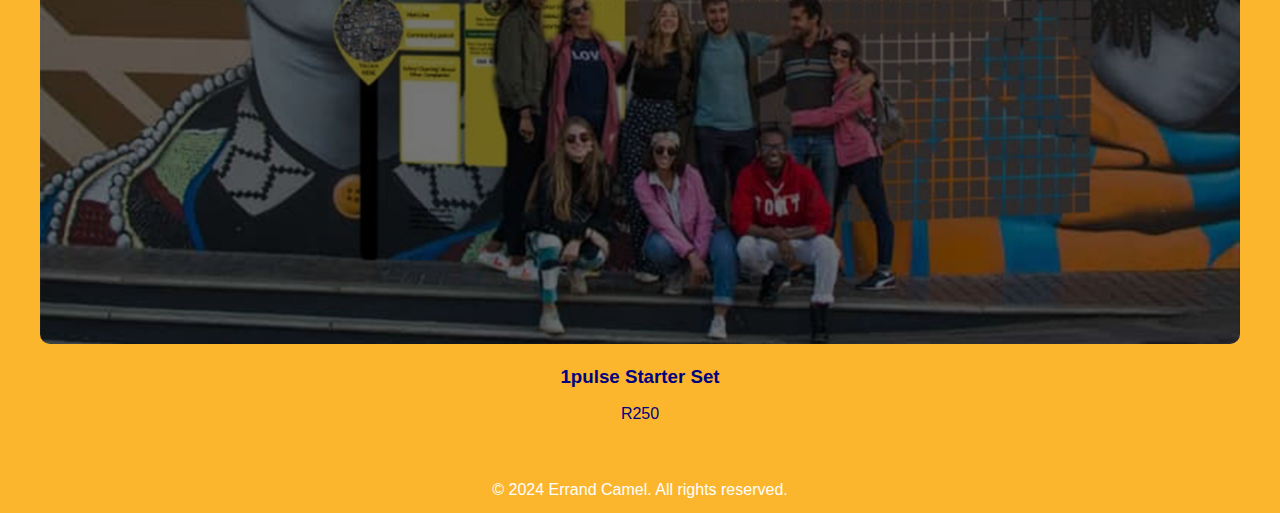
==== commit b1568b26: "Update index.html" ====
--- a/index.html
+++ b/index.html
@@ -55,7 +55,7 @@
             <!-- Repeat this div for 10 products -->
             <div class="product">
                 <a href="carhire.html"><img src="fluffy.jpg" alt="Product 1"></a>
-                <a href="carhire.html" ><h3>Easy Car Hires</h3></a>
+                <a href="carhire.html" style="text-decoration:none;" ><h3>Easy Car Hires</h3></a>
                 <p>from R2 700</p>
             </div>
         </div>
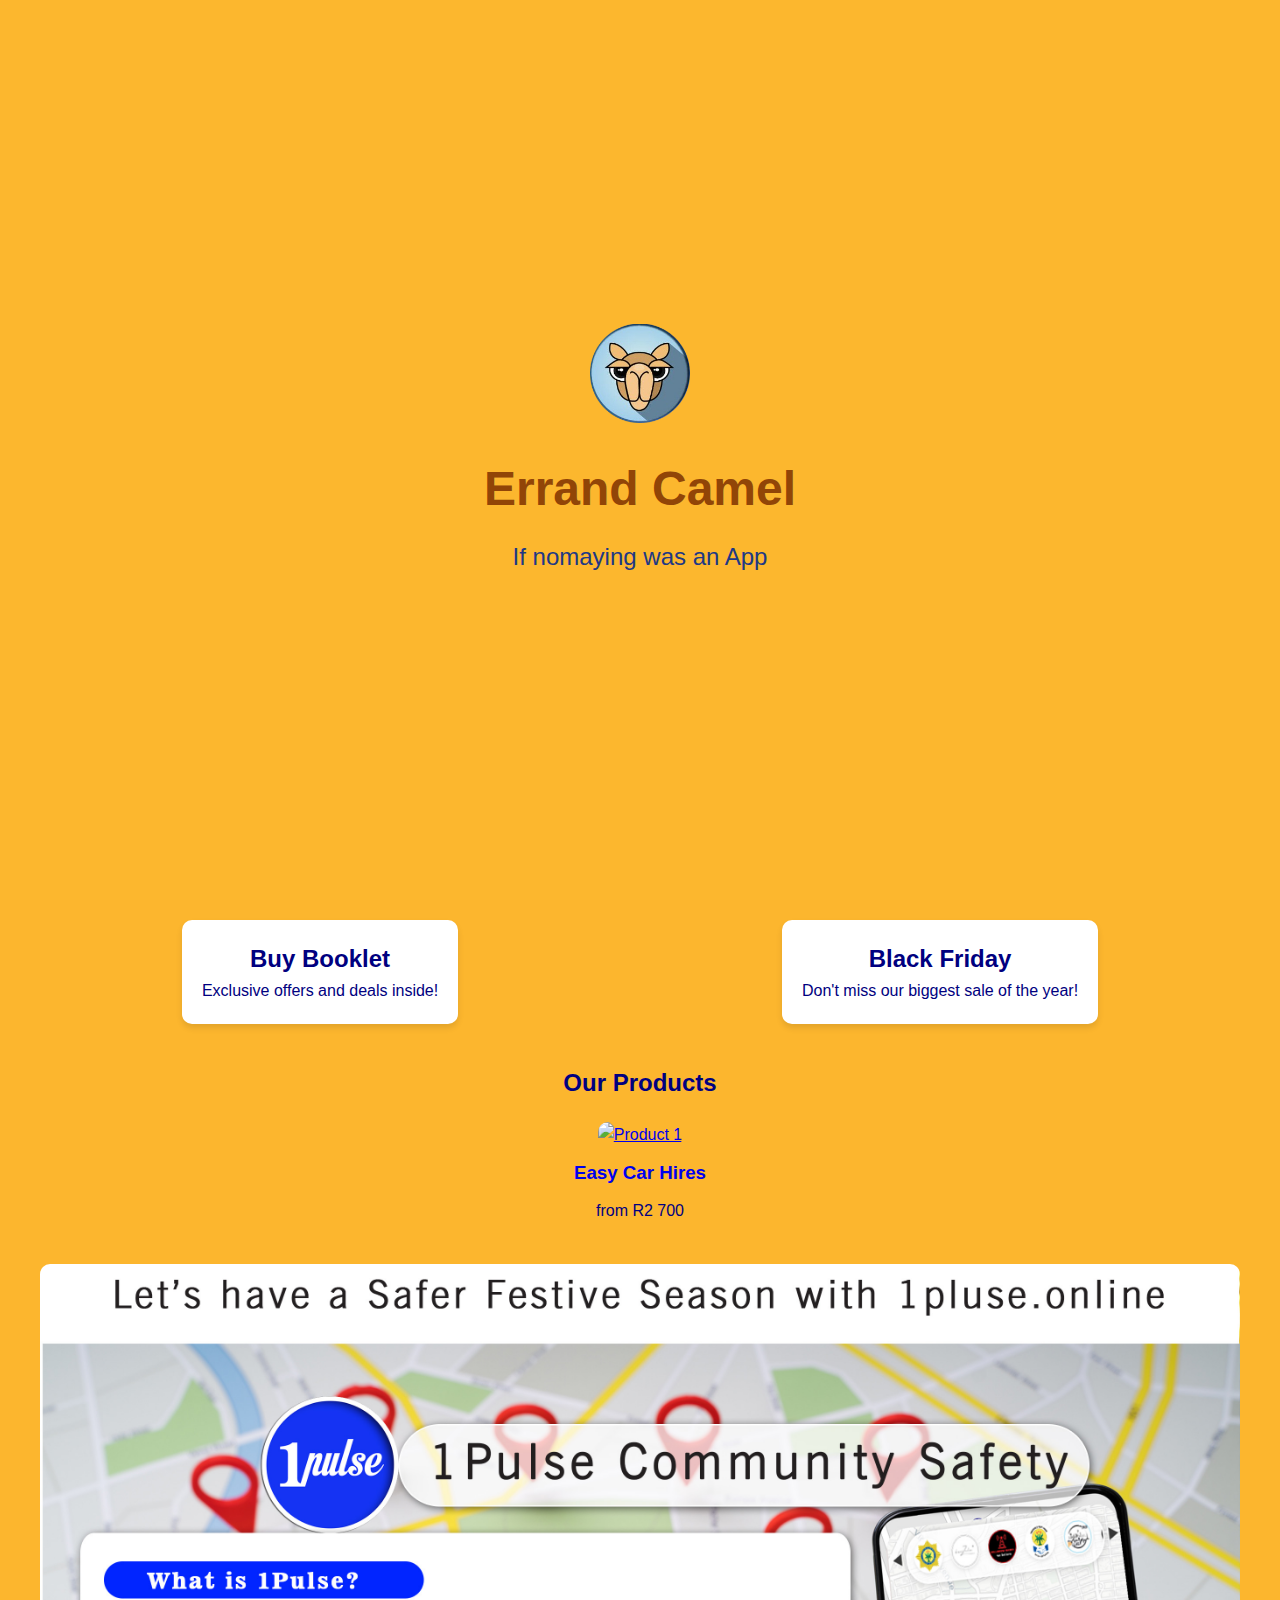
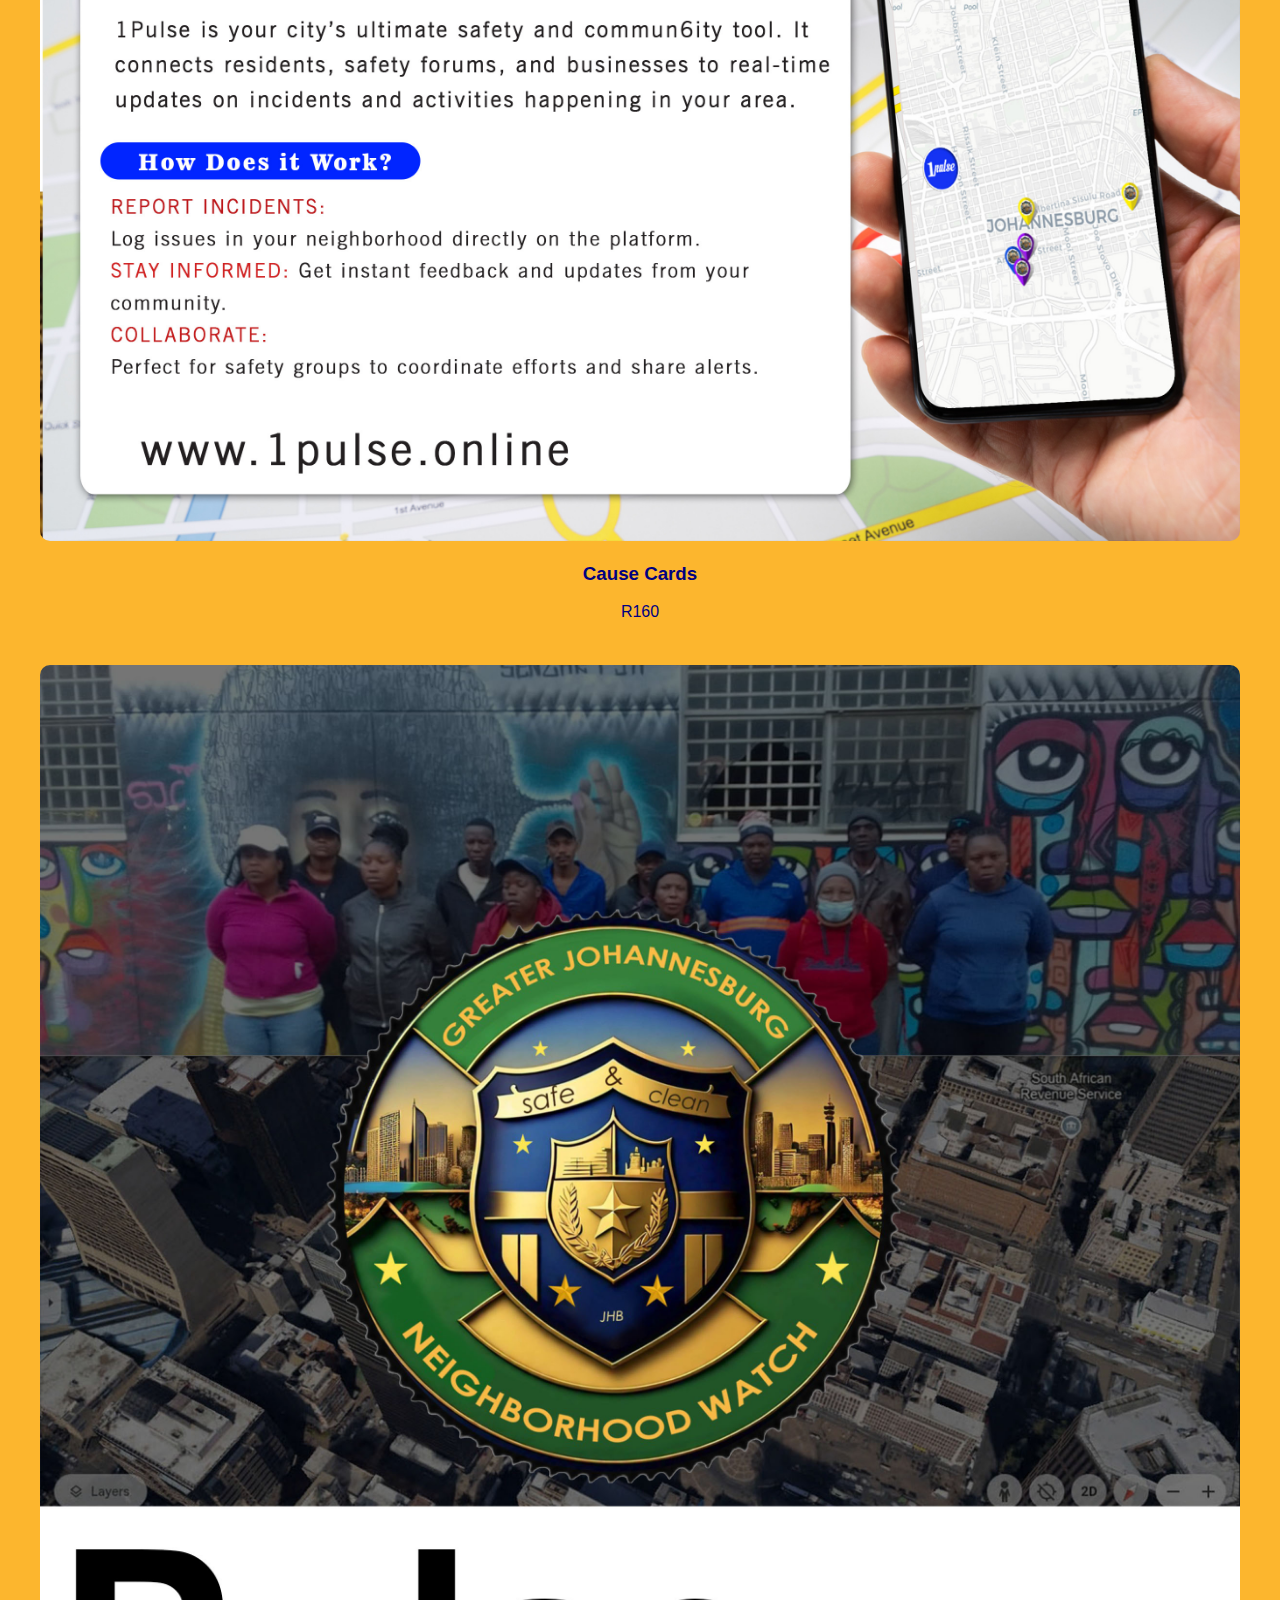
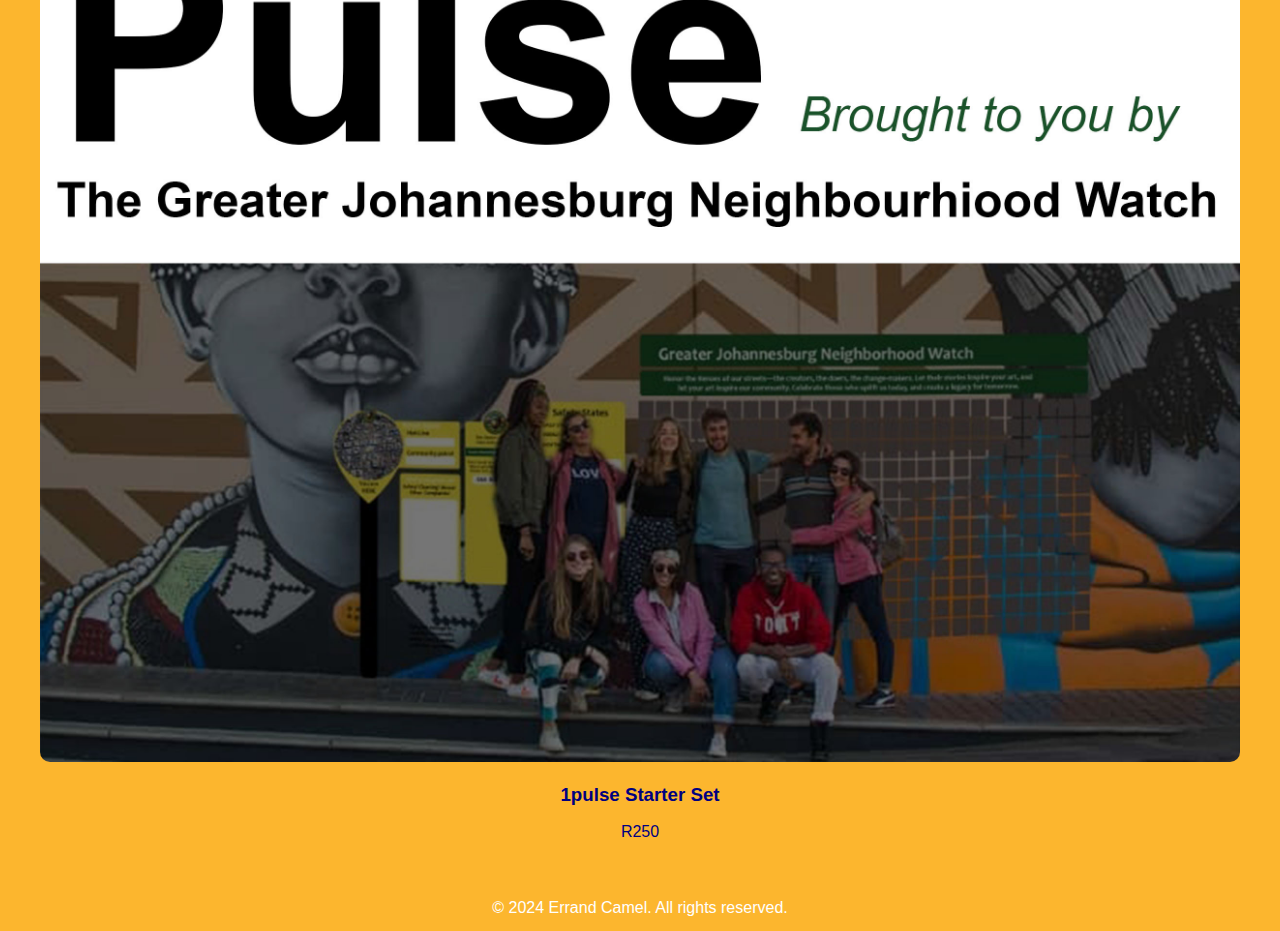
==== commit 0d3a2e92: "Update index.html" ====
--- a/index.html
+++ b/index.html
@@ -54,7 +54,7 @@
         <div class="product-grid">
             <!-- Repeat this div for 10 products -->
             <div class="product">
-                <a href="carhire.html"><img src="fluffy.jpg" alt="Product 1"></a>
+                <a href="carhire.html"><img src="https://encrypted-tbn0.gstatic.com/images?q=tbn:ANd9GcQ2kcEq-EhjL9ZMvBnQcOCIfBRH3M1pdEeWxA&usqp=CAU" alt="Product 1"></a>
                 <a href="carhire.html" style="text-decoration:none;" ><h3>Easy Car Hires</h3></a>
                 <p>from R2 700</p>
             </div>
